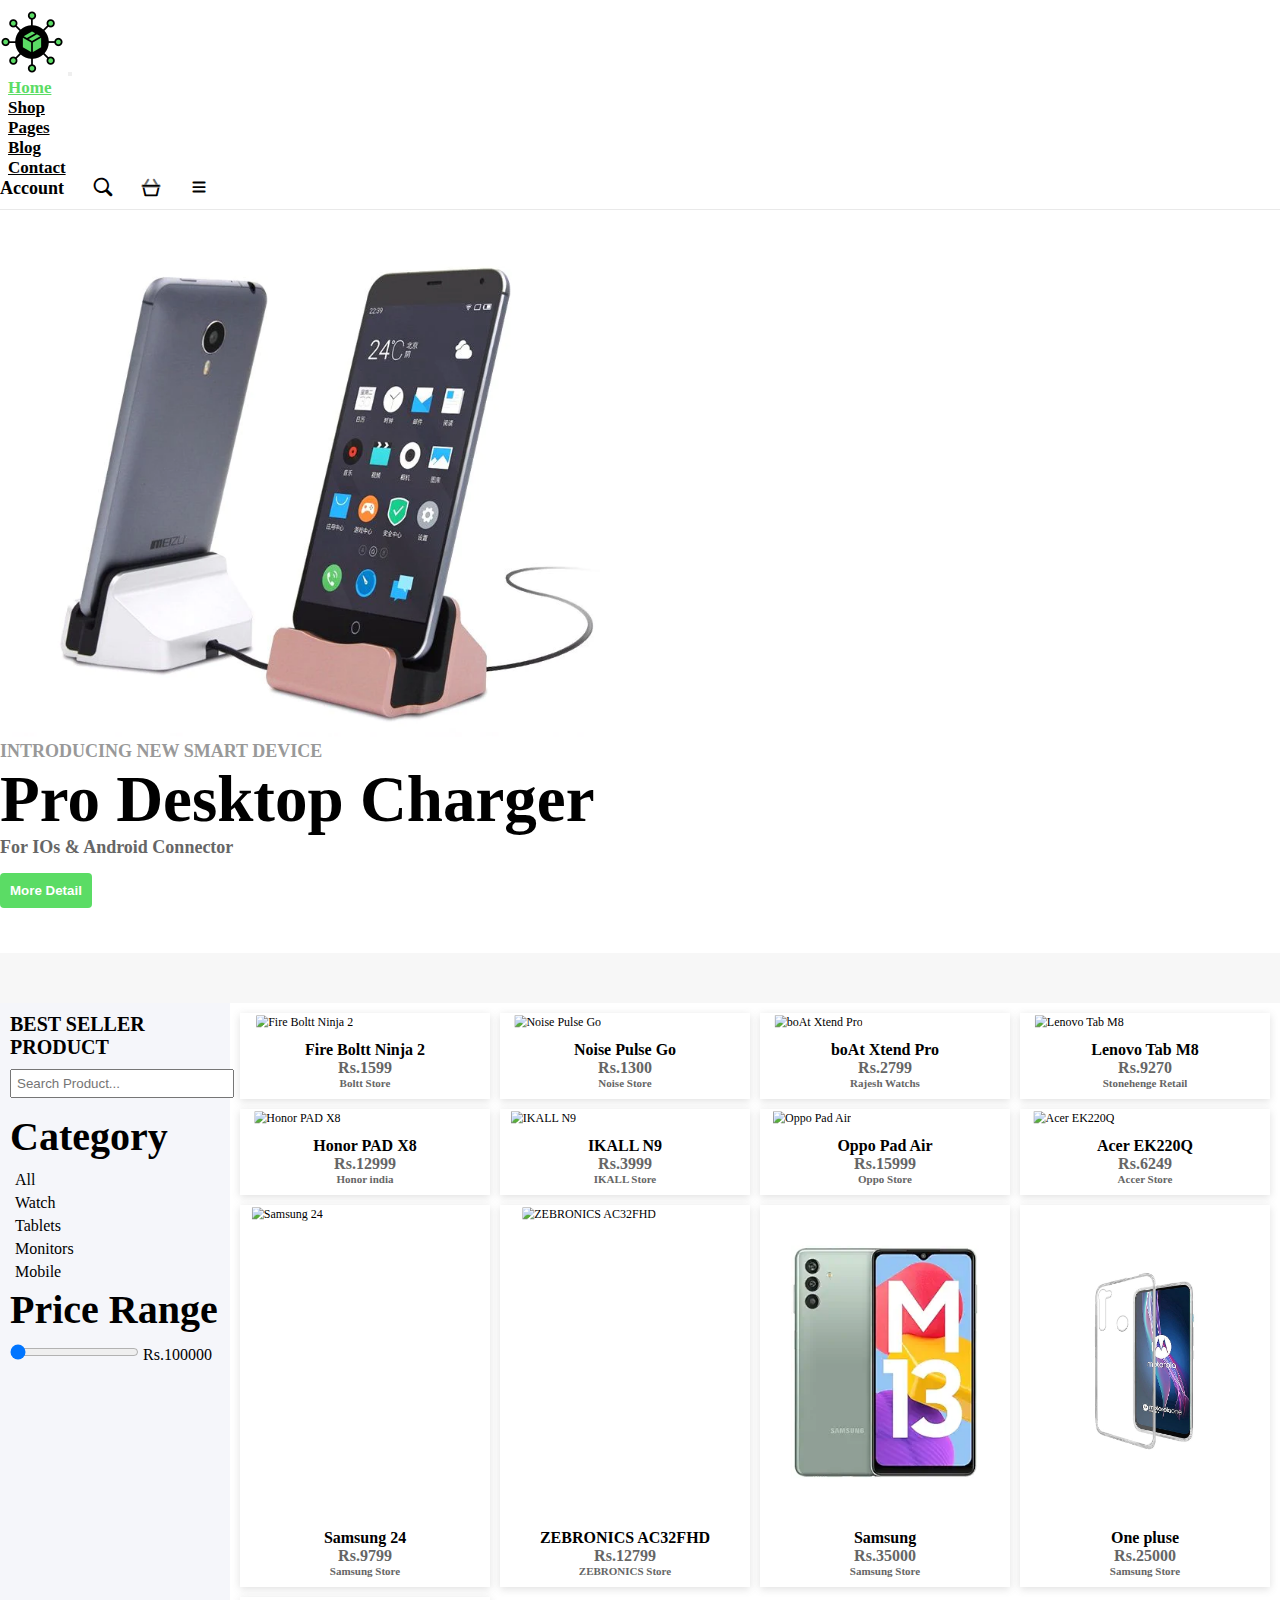
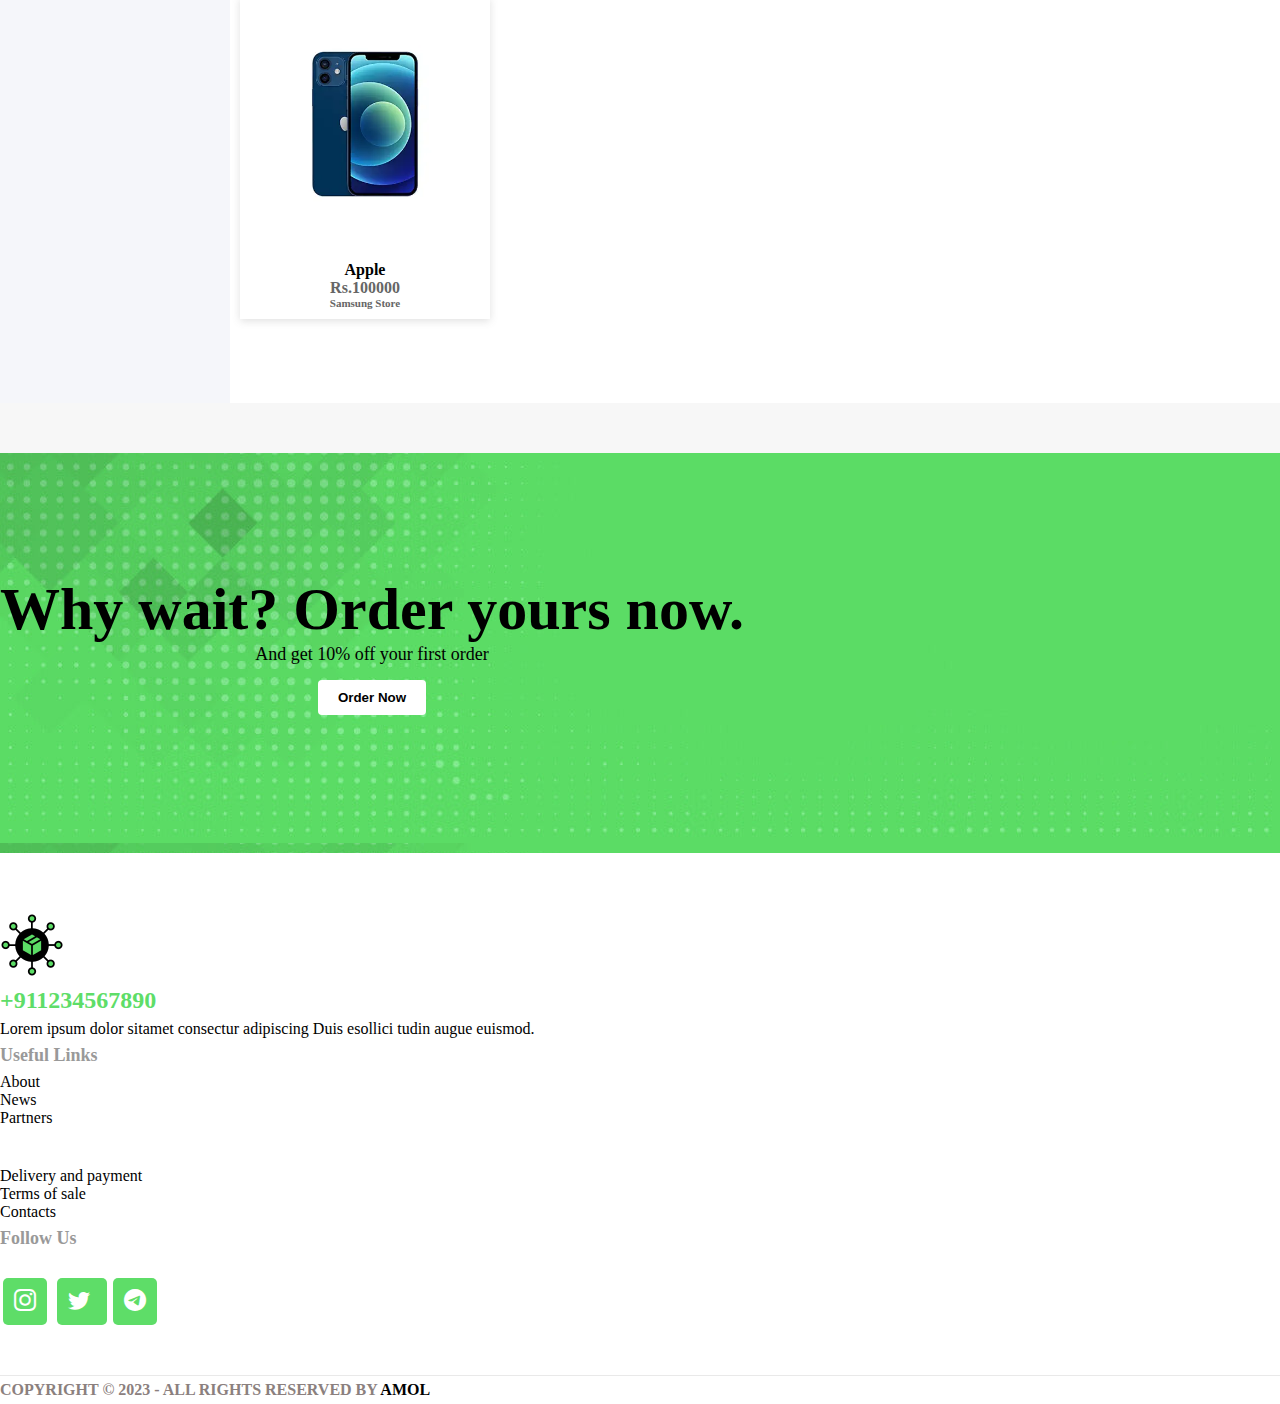
==== index.html @ 5d3cc875 "Add files via upload" ====
<!DOCTYPE html>
<html lang="en">

<head>
    <meta charset="UTF-8">
    <meta name="viewport" content="width=device-width, initial-scale=1.0">
    <title>Document</title>
    <link href="https://cdn.jsdelivr.net/npm/bootstrap@5.3.2/dist/css/bootstrap.min.css" rel="stylesheet"
        integrity="sha384-T3c6CoIi6uLrA9TneNEoa7RxnatzjcDSCmG1MXxSR1GAsXEV/Dwwykc2MPK8M2HN" crossorigin="anonymous">
    <!--ref https://preview.themeforest.net/item/leo-accessories-multipurpose-elementor-prestashop-theme/full_screen_preview/49870959?_ga=2.102021377.1632479185.1704089544-2103181480.1704089544 -->
    <link rel="stylesheet" href="https://cdn.jsdelivr.net/npm/bootstrap-icons@1.11.2/font/bootstrap-icons.min.css">
    <link rel="stylesheet" href="./style.css">

</head>

<body>
    <!-- Header -->
    <section class="Header">
        <nav class="navbar navbar-expand-lg ">
            <div class="container">
                <a class="navbar-brand" href="#"><img src="./img/logo-2.png" alt=""></a>
                <button class="navbar-toggler" type="button" data-bs-toggle="collapse"
                    data-bs-target="#navbarSupportedContent" aria-controls="navbarSupportedContent"
                    aria-expanded="false" aria-label="Toggle navigation">
                    <span class="navbar-toggler-icon"></span>
                </button>
                <div class="collapse navbar-collapse" id="navbarSupportedContent">
                    <ul class="navbar-nav me-auto mb-2 mb-lg-0">
                        <li class="nav-item">
                            <a class="nav-link active" aria-current="page" href="#">Home</a>
                        </li>
                        <li class="nav-item">
                            <a class="nav-link" href="#">Shop</a>
                        </li>
                        <li class="nav-item">
                            <a class="nav-link" href="#">Pages</a>
                        </li>
                        <li class="nav-item">
                            <a class="nav-link" href="#">Blog</a>
                        </li>
                        <li class="nav-item">
                            <a class="nav-link" href="#">Contact</a>
                        </li>
                    </ul>
                    <form class="d-flex cart-icons" role="search">
                        <section>Account</section>
                        <i class="bi bi-search"></i>
                        <i class="bi bi-basket3"></i>
                        <i class="bi bi-list"></i>

                    </form>
                </div>
            </div>
        </nav>
    </section>

    <!-- section banner -->
    <div class="banner-section">
        <div class="container">
            <div class="row align-items-center">
                <div class="col-lg-6">
                    <div> <img src="./img/leo_smartic_elements_home4_slide.webp" alt=""></div>

                </div>
                <div class="col-lg-6">
                    <div class="banner-content">
                        <h3>introducing new smart device</h3>
                        <h2>Pro Desktop Charger</h2>
                        <h4>For iOs & Android Connector</h4>
                        <button>More Detail</button>

                    </div>
                </div>
            </div>
        </div>
    </div>
    <!-- Best Seller Product -->
    <div class="product-section">
        <div class="container">
            <div class="sidebar">
                <div class="logo">Best Seller Product</div>
                <input type="text" id="txtSearch" placeholder="Search Product..." />
                <h3>Category</h3>
                <ul class="category-list">

                </ul>
                <h3>Price Range</h3>
                <div class="price">
                    <input type="range" id="priceRange" />
                    <span class="priceValue">500</span>
                </div>
            </div>
            <div class="content">
                <div class="products"></div>
            </div>
        </div>
    </div>


    <div class="last-section">
        <div class="container">
            <div class="row">
                <div class="col-lg-12">
                    <h3 class="main-heading">Why wait? Order yours now.</h3>
                    <h2 class="sub-heading">And get 10% off your first order</h2>
                    <button class="button-order">Order Now</button>
                </div>
            </div>
        </div>
    </div>

    <!-- footer section -->
    <div class="footer">
        <div class="container">
            <div class="row">
                <div class="col-lg-3">
                    <div class="f-logo">
                        <img src="./img/logo-2.png" alt="">
                        <p class="number">+911234567890</p>
                        <p>Lorem ipsum dolor sitamet consectur adipiscing Duis esollici tudin augue euismod.</p>

                    </div>
                </div>
                <div class="col-lg-3">
                    <h3 class="f-heading">Useful Links</h3>
                    <ul class="list-group list-group-flush">
                        <li class="list-group-item">
                            About</li>
                        <li class="list-group-item">
                            News</li>
                        <li class="list-group-item">

                            Partners</li>

                    </ul>

                </div>
                <div class="col-lg-3 footer-3">

                    <ul class="list-group list-group-flush ">
                        <li class="list-group-item">Delivery and payment</li>
                        <li class="list-group-item">Terms of sale</li>
                        <li class="list-group-item">Contacts</li>

                    </ul>
                </div>
                <div class="col-lg-3">
                    <h3 class="f-heading">Follow Us</h3>
                    <div class="icon-box-f">
                        <span><i class="bi bi-instagram ic-1"></i>


                            </i>
                            <i class="bi bi-twitter ic-3">

                            </i>
                            <i class="bi bi-telegram ic-4"></i>
                        </span>
                    </div>
                </div>
            </div>
        </div>
    </div>
    <div class="footer-last">
        <div class="container">
            <div class="row">
                <div class="col-lg-12">
                    <div>
                        <p class="copy text-center">COPYRIGHT © 2023 - ALL RIGHTS RESERVED BY <span
                                class="e-f">AMOL</span> </p>

                    </div>
                </div>

            </div>
        </div>
    </div>



    <script src="https://cdn.jsdelivr.net/npm/bootstrap@5.3.2/dist/js/bootstrap.bundle.min.js"
        integrity="sha384-C6RzsynM9kWDrMNeT87bh95OGNyZPhcTNXj1NW7RuBCsyN/o0jlpcV8Qyq46cDfL"
        crossorigin="anonymous"></script>
    <script src="./index.js"></script>
</body>

</html>
---- style.css ----
* {
    margin: 0;
    padding: 0;
}

/*--------------------- header css----------------------------- */
.cart-icons {
    display: flex !important;
    gap: 30px;
    font-size: 18px;
    color: #000 !important;
    font-weight: 600;
}

.Header {
    border-bottom: 1px solid #e9e9e9;
    padding: 10px 0px;
}

.Header .nav-link.active {
    color: #5bdc65 !important;
}

.Header a.nav-link {
    color: #000000 !important;
    font-size: 17px;
    font-weight: 600;
    margin: 0px 8px;
}

.Header .navbar-brand {
    width: 10%;
}

.Header i::before {
    font-weight: 800 !important;
}

/* banner css */
.banner-section img {
    max-width: 600px;
}

.banner-content h2 {
    font-size: 65px;
    font-weight: 600;
}

.banner-section h3 {
    font-size: 18px;
    color: #999999;
    font-weight: 600;
    text-transform: uppercase;
}

.banner-section h4 {
    color: #666666;
    font-weight: 600;
    font-size: 18px;
    text-transform: capitalize;
}

.banner-section {
    padding: 30px 0px;
}

.banner-section button {
    color: #fff;
    background: #5bdc65;
    border: none;
    padding: 10px;
    border-radius: 4px;
    font-weight: 600;
    margin: 15px 0px;
}

/* product css */
.product-section {
    background: #f7f7f7;
    padding: 50px 0px;
}

.product-section h3 {
    font-size: 40px;
    font-weight: 700;
    line-height: 48px;
    text-align: left;
}
ul.category-list {
    padding: 0;
}





/* <style>
@import url("https://fonts.googleapis.com/css2?family=Poppins:wght@100;300;400;500;600;700;800&display=swap");

* {
margin: 0;
padding: 0;
box-sizing: border-box;
font-family: "Poppins", sans-serif;
}

body {
background-color: #353b48;
} */
.product-section .container {
    background-color: #fff;
    margin: 0 auto;
    padding: 0;
    min-height: 1000px;
    display: flex;
}

.sidebar {
    flex: 1;
    background-color: #f5f6fa;
    padding: 10px;
}

.logo {
    font-weight: 800;
    font-size: 20px;
    text-transform: uppercase;
    color: #000;
    margin-bottom: 10px;
}

.sidebar input[type="text"] {
    padding: 5px 5px;
    outline: none;
    width: 100%;
    margin-bottom: 15px;
}

.sidebar h3 {
    font-weight: 600;
    margin-bottom: 10px;
}

.sidebar ul {
    list-style: none;
}

.sidebar ul li {
    margin: 5px 0;
    padding-left: 5px;
    cursor: pointer;
}

.sidebar ul li:hover {
    background-color: #dcdde1;
}

.content {
    flex: 4;
}

.products {
    display: grid;
    grid-template-columns: auto auto auto auto;
    padding: 10px;
    gap: 10px;
    cursor: pointer;
}

.product {
    width: 250px;
    display: flex;
    flex-direction: column;
    box-shadow: rgba(99, 99, 99, 0.2) 0px 2px 8px 0px;
    overflow: hidden;
}

.product .img {
    flex: 1;
}

.product .img img {
    width: 100%;
    height: 100%;
    object-fit: contain;
    transition: 0.5s;
    transform: scale(0.75);
}

.product:hover img {
    transform: scale(1);
}

.product .product-details {
    padding: 10px;
    display: flex;
    flex-direction: column;
    align-items: center;
}

.product-details span:nth-child(1) {
    color: #000;
    font-weight: 600;
}

.product-details span:nth-child(2) {
    color: #666666;
    font-weight: 600;
}

.product-details span:nth-child(3) {
    font-size: 11px;
    font-weight: 600;
    color: #666666;
}


/* last section css */
.last-section {
    background-image: url('./img/leo_smartic_elements_home4_bg-1.jpg');
    height: 400px;
    display: flex;
    align-items: center;
    text-align: center;
}

.main-heading {
    font-size: 60px;
    font-weight: 600;
}

.sub-heading {
    font-size: 18px;
    color: #000;
    font-weight: 500;
}

.button-order {
    color: #000;
    background: #fff;
    border: none;
    padding: 10px 20px;
    border-radius: 4px;
    font-weight: 600;
    margin: 15px 0px;
}



/* footer css */
.footer {
    padding: 60px 0px;
    border-bottom: 1px solid #e9e9e9;
}

.footer-last {
    padding: 5px 0px;
}

.footer li.list-group-item {
    border: none;
}

.footer-3 {
    padding-top: 40px;
}

h3.f-heading {
    color: #999999;
    font-size: 18px;
    line-height: 35px;
}

.number {
    font-size: 24px;
    font-weight: 700;
    line-height: 39px;
    color: #5edd68;
}

.footer i {
    color: #fff;
    background: #5edd68;
    padding: 11px;
    font-size: 22px;
    border-radius: 5px;
    margin: 3px;
}

.e-f {
    color: #000;
    font-weight: 700;
}

p.copy {
    color: #8b807e;
    font-weight: 700;
}

.icon-box-f {
    margin-top: 33px;
}


/*-------------------- Responsive css----------------------------- */
@media (max-width:425px) {
    .banner-section img {
        max-width: 200px;
    }
    .product-section .container {
        flex-direction: column;
    }
    .products {
     
        grid-template-columns: auto auto;
    
    }
    .product {
        width: 197px;
    }
    .product-section h3 {
        text-align: left;
    }
    ul.category-list {
    padding-left: 0px;
}
p.copy{
    font-size: 15px;
}
h3.f-heading {
    margin-left: 8px;
}
.main-heading {
    font-size: 50px;
    
}
.banner-content h2 {
    font-size: 50px;
}
.banner-content {
    text-align: center;
    margin-top: 40px;
}
.banner-section div {
    text-align: center;
}
.footer-3 {
    padding-top: 0;
}
}
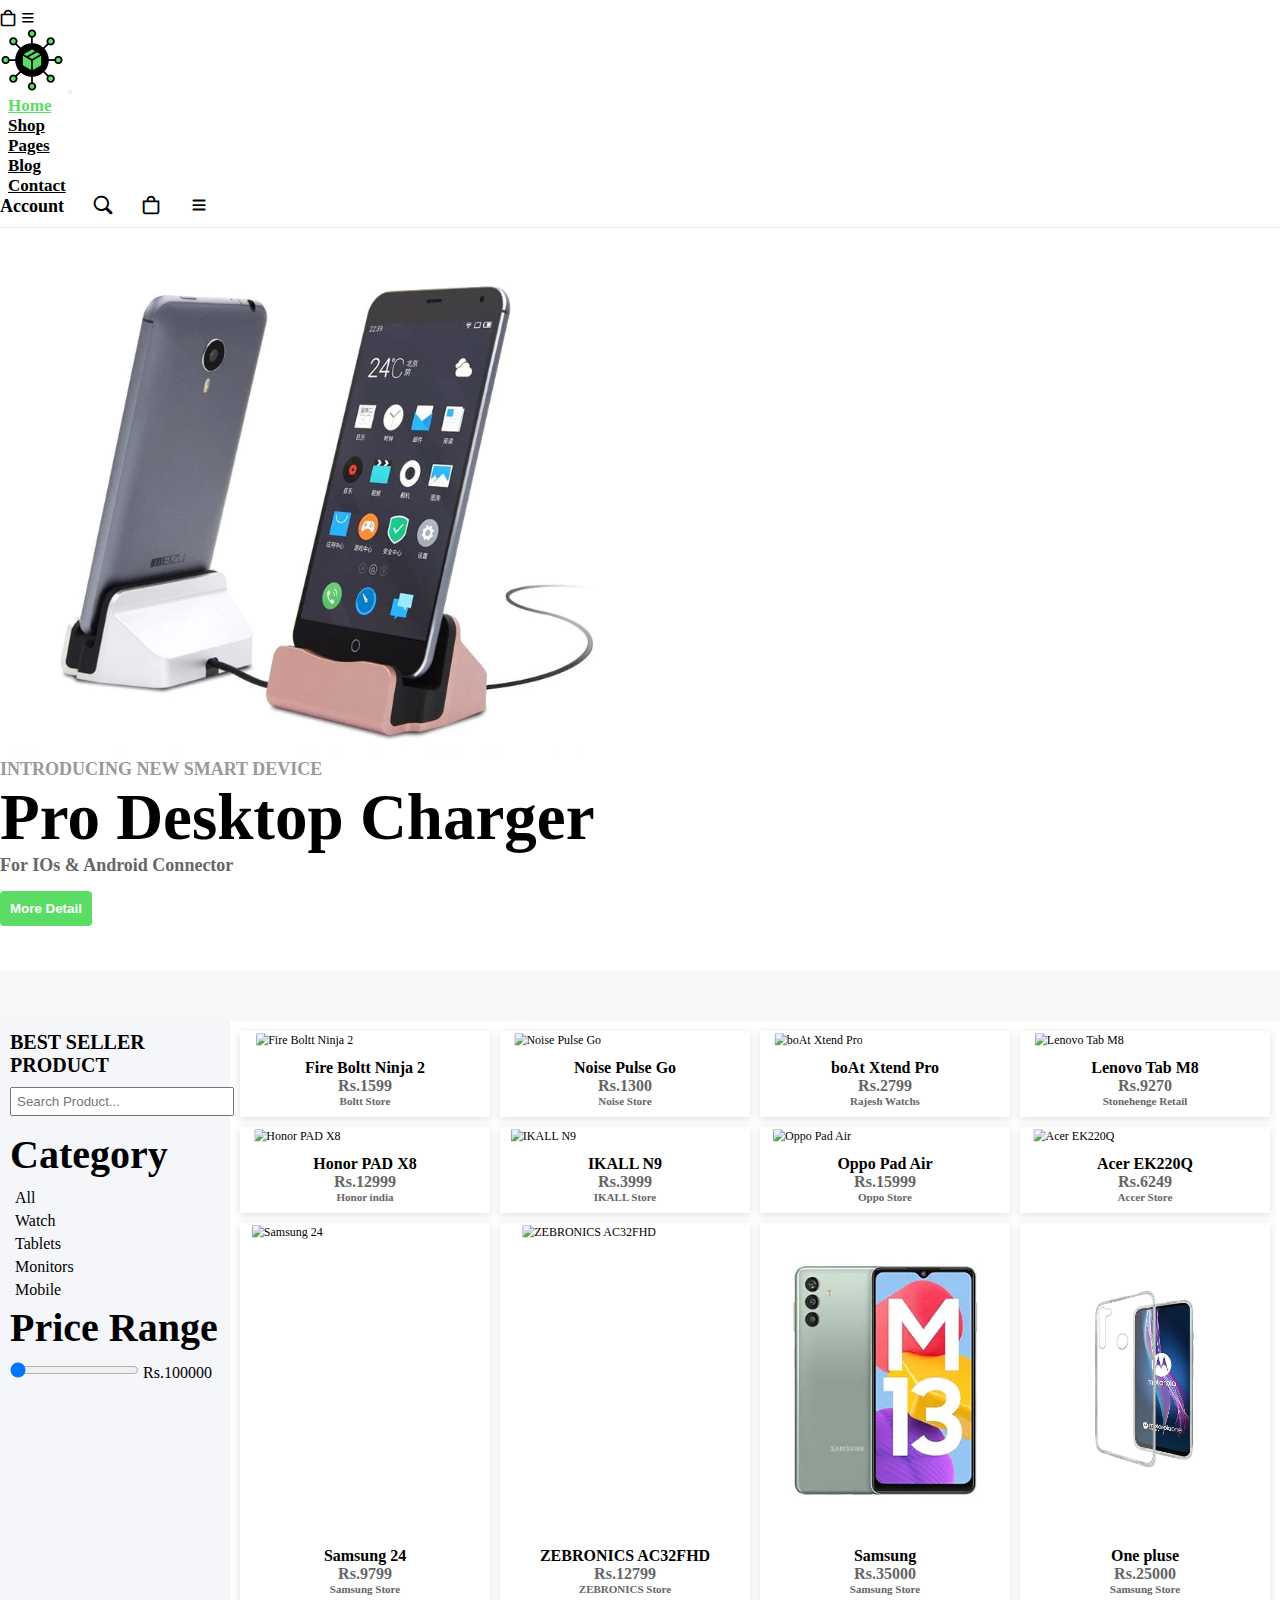
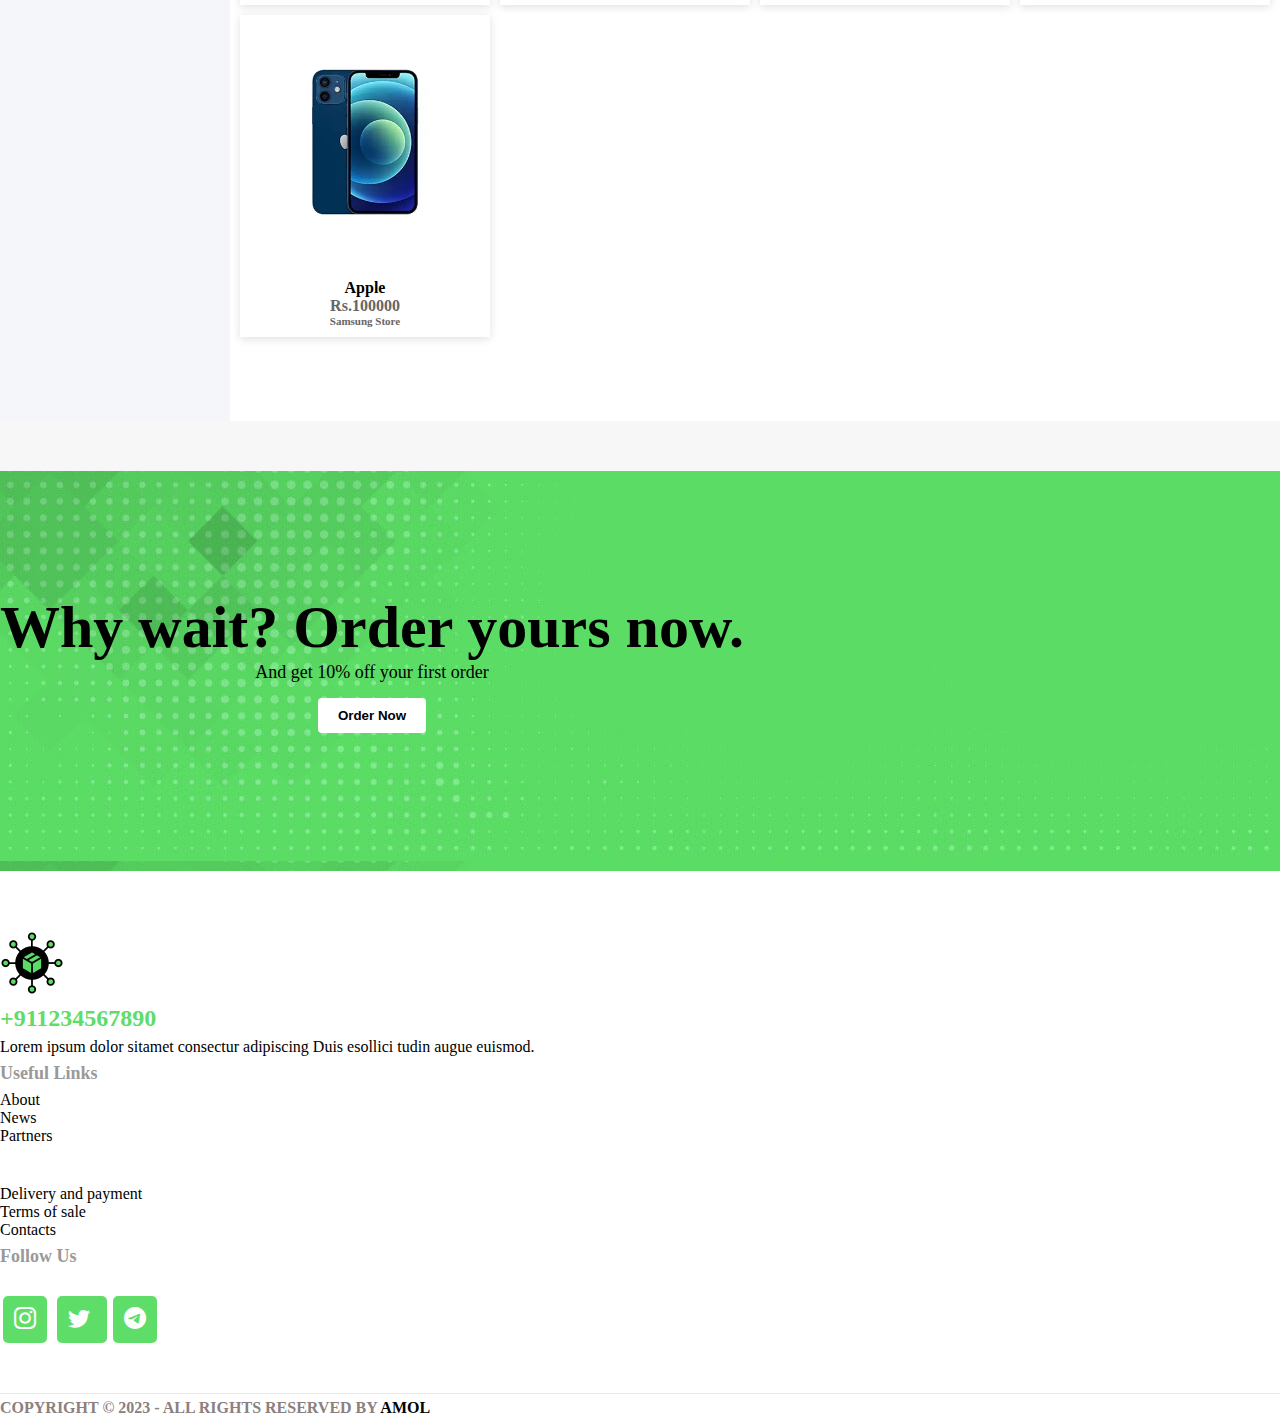
==== commit b889c7f3: "Update index.html" ====
--- a/index.html
+++ b/index.html
@@ -7,7 +7,6 @@
     <title>Document</title>
     <link href="https://cdn.jsdelivr.net/npm/bootstrap@5.3.2/dist/css/bootstrap.min.css" rel="stylesheet"
         integrity="sha384-T3c6CoIi6uLrA9TneNEoa7RxnatzjcDSCmG1MXxSR1GAsXEV/Dwwykc2MPK8M2HN" crossorigin="anonymous">
-    <!--ref https://preview.themeforest.net/item/leo-accessories-multipurpose-elementor-prestashop-theme/full_screen_preview/49870959?_ga=2.102021377.1632479185.1704089544-2103181480.1704089544 -->
     <link rel="stylesheet" href="https://cdn.jsdelivr.net/npm/bootstrap-icons@1.11.2/font/bootstrap-icons.min.css">
     <link rel="stylesheet" href="./style.css">
 
@@ -18,7 +17,14 @@
     <section class="Header">
         <nav class="navbar navbar-expand-lg ">
             <div class="container">
+
+                <form class="d-flex cart-icons-mobile" role="search">
+                    <i class="bi bi-bag"></i>
+                    <i class="bi bi-list"></i>
+
+                </form>
                 <a class="navbar-brand" href="#"><img src="./img/logo-2.png" alt=""></a>
+
                 <button class="navbar-toggler" type="button" data-bs-toggle="collapse"
                     data-bs-target="#navbarSupportedContent" aria-controls="navbarSupportedContent"
                     aria-expanded="false" aria-label="Toggle navigation">
@@ -27,10 +33,10 @@
                 <div class="collapse navbar-collapse" id="navbarSupportedContent">
                     <ul class="navbar-nav me-auto mb-2 mb-lg-0">
                         <li class="nav-item">
-                            <a class="nav-link active" aria-current="page" href="#">Home</a>
+                            <a class="nav-link active" aria-current="page" href="./index.html">Home</a>
                         </li>
                         <li class="nav-item">
-                            <a class="nav-link" href="#">Shop</a>
+                            <a class="nav-link" href="./Shop.html">Shop</a>
                         </li>
                         <li class="nav-item">
                             <a class="nav-link" href="#">Pages</a>
@@ -45,7 +51,7 @@
                     <form class="d-flex cart-icons" role="search">
                         <section>Account</section>
                         <i class="bi bi-search"></i>
-                        <i class="bi bi-basket3"></i>
+                        <i class="bi bi-bag"></i>
                         <i class="bi bi-list"></i>
 
                     </form>
@@ -184,4 +190,4 @@
     <script src="./index.js"></script>
 </body>
 
-</html>+</html>
--- a/style.css
+++ b/style.css
@@ -316,7 +316,7 @@
     
     }
     .product {
-        width: 197px;
+        width: 100%;
     }
     .product-section h3 {
         text-align: left;
@@ -347,4 +347,8 @@
 .footer-3 {
     padding-top: 0;
 }
-}+}
+/* shop page */
+#shop-page .sidebar{
+background-color: #fff;
+}
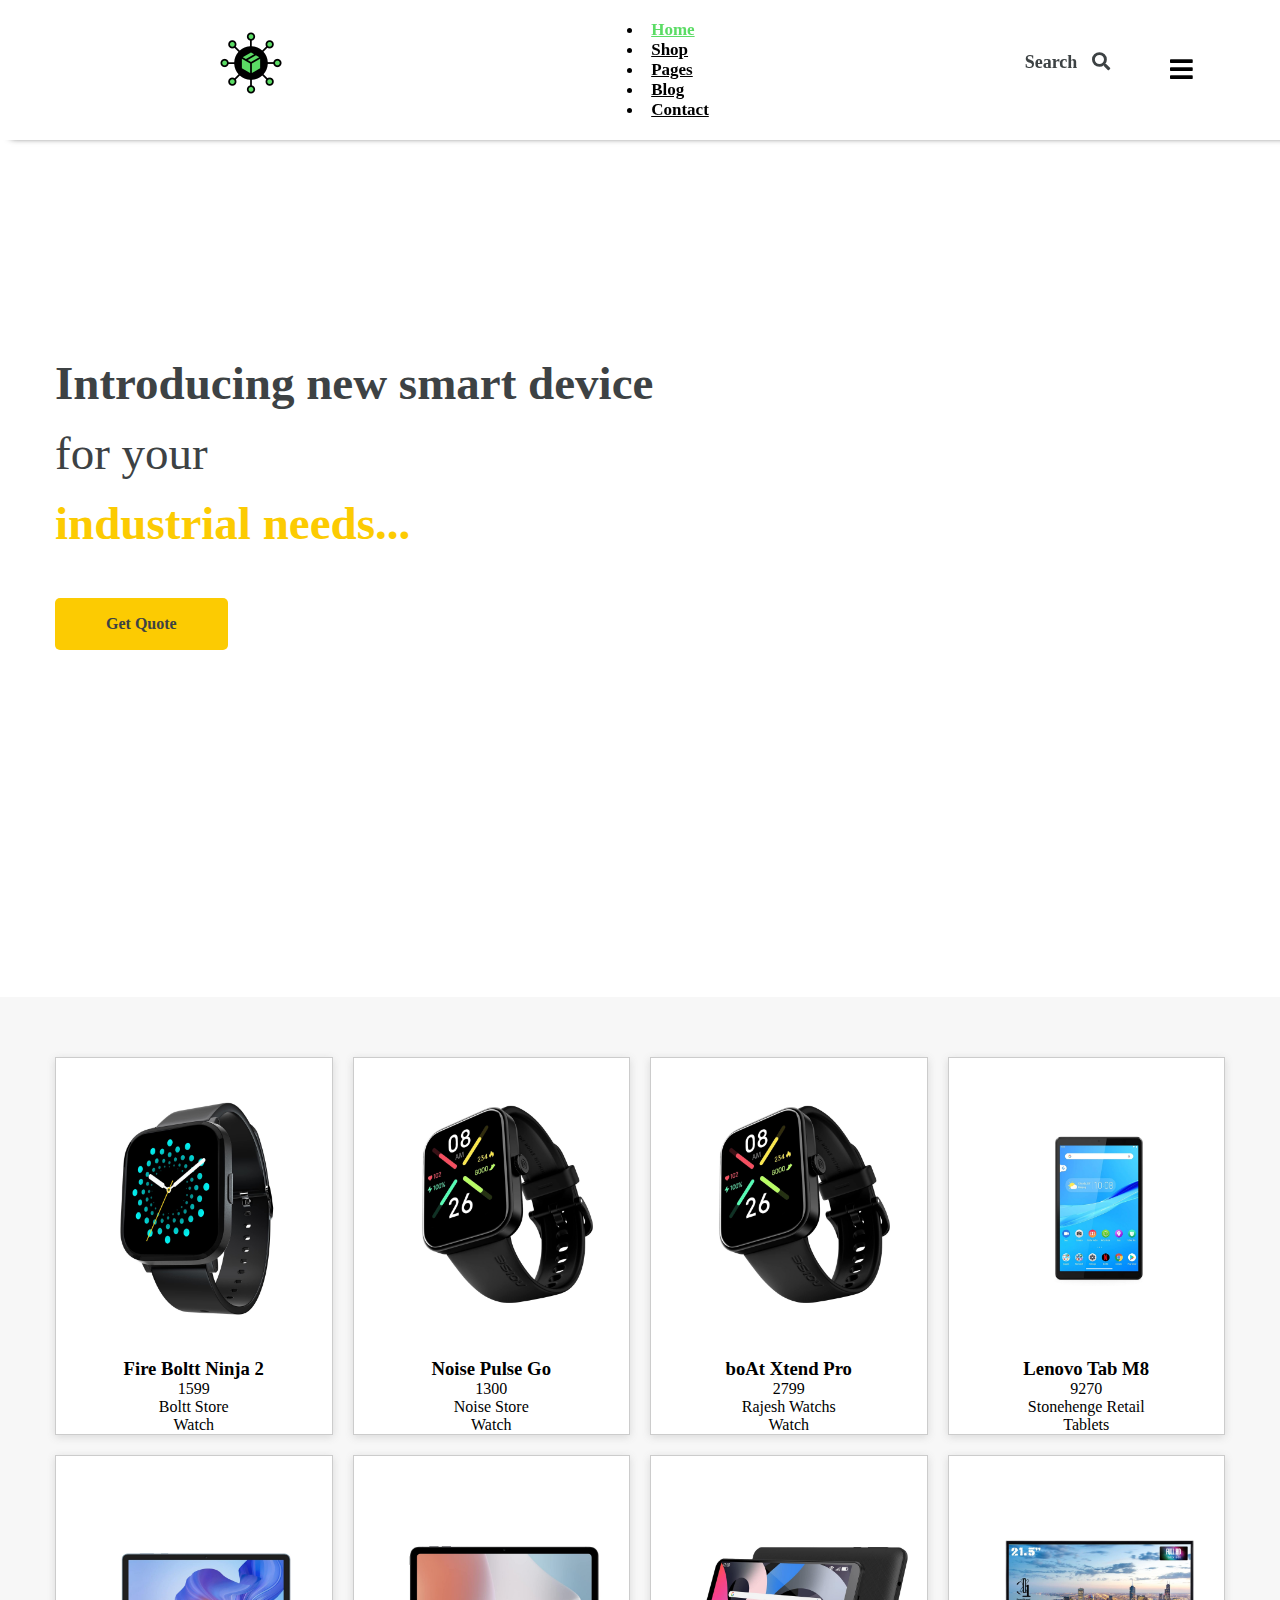
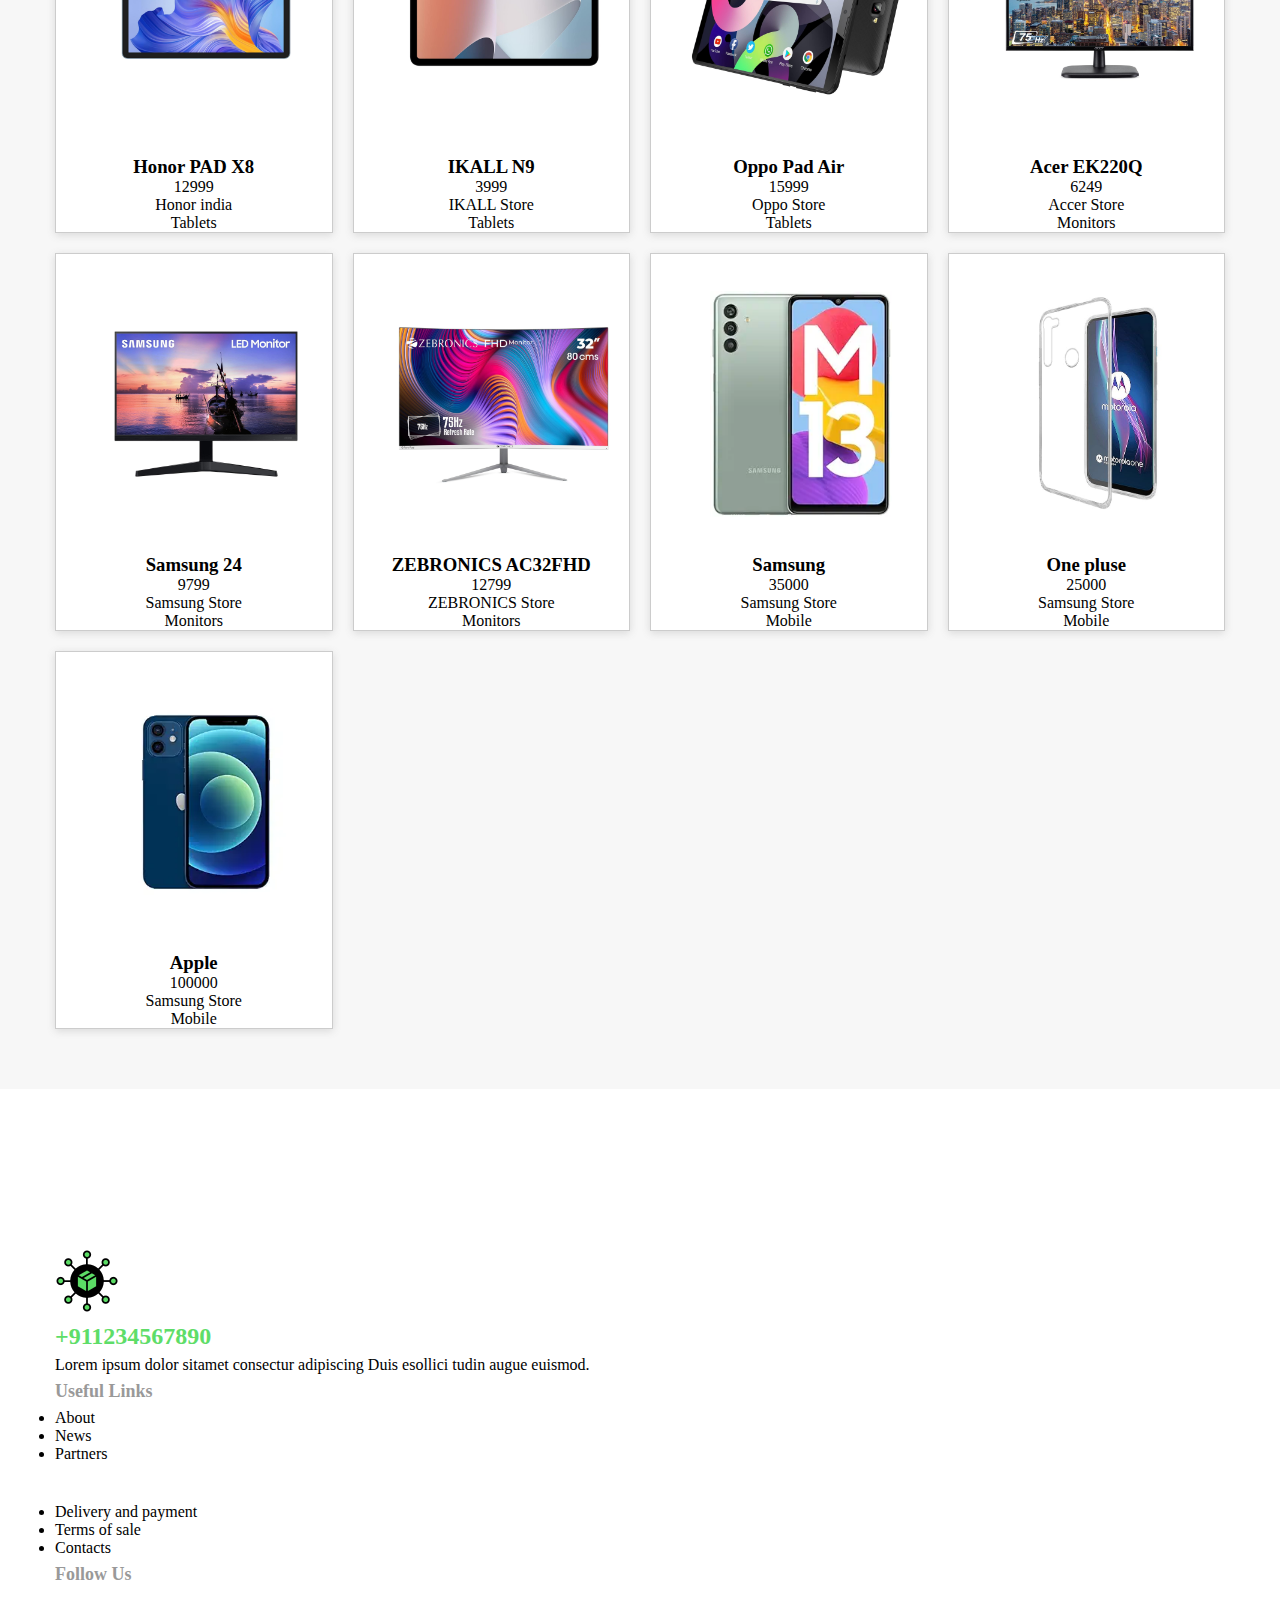
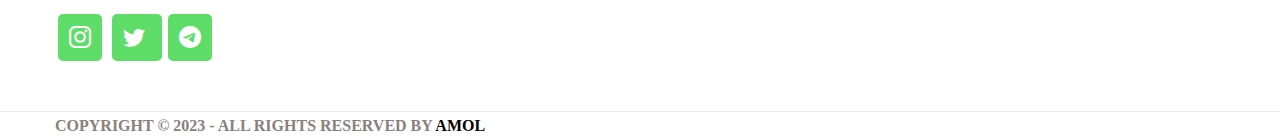
==== commit 41c02256: "Update index.html" ====
--- a/index.html
+++ b/index.html
@@ -1,193 +1,187 @@
 <!DOCTYPE html>
 <html lang="en">
-
-<head>
-    <meta charset="UTF-8">
-    <meta name="viewport" content="width=device-width, initial-scale=1.0">
-    <title>Document</title>
-    <link href="https://cdn.jsdelivr.net/npm/bootstrap@5.3.2/dist/css/bootstrap.min.css" rel="stylesheet"
-        integrity="sha384-T3c6CoIi6uLrA9TneNEoa7RxnatzjcDSCmG1MXxSR1GAsXEV/Dwwykc2MPK8M2HN" crossorigin="anonymous">
-    <link rel="stylesheet" href="https://cdn.jsdelivr.net/npm/bootstrap-icons@1.11.2/font/bootstrap-icons.min.css">
-    <link rel="stylesheet" href="./style.css">
-
-</head>
-
-<body>
-    <!-- Header -->
-    <section class="Header">
-        <nav class="navbar navbar-expand-lg ">
-            <div class="container">
-
-                <form class="d-flex cart-icons-mobile" role="search">
-                    <i class="bi bi-bag"></i>
-                    <i class="bi bi-list"></i>
-
-                </form>
-                <a class="navbar-brand" href="#"><img src="./img/logo-2.png" alt=""></a>
-
-                <button class="navbar-toggler" type="button" data-bs-toggle="collapse"
-                    data-bs-target="#navbarSupportedContent" aria-controls="navbarSupportedContent"
-                    aria-expanded="false" aria-label="Toggle navigation">
-                    <span class="navbar-toggler-icon"></span>
-                </button>
-                <div class="collapse navbar-collapse" id="navbarSupportedContent">
-                    <ul class="navbar-nav me-auto mb-2 mb-lg-0">
+   <head>
+      <meta charset="UTF-8">
+      <meta name="viewport" content="width=device-width, initial-scale=1.0">
+      <link rel="stylesheet" href="styles.css">
+      <link href="https://cdn.jsdelivr.net/npm/bootstrap@5.3.2/dist/css/bootstrap.min.css" rel="stylesheet"
+         integrity="sha384-T3c6CoIi6uLrA9TneNEoa7RxnatzjcDSCmG1MXxSR1GAsXEV/Dwwykc2MPK8M2HN" crossorigin="anonymous">
+      <link rel="stylesheet" href="https://cdn.jsdelivr.net/npm/bootstrap-icons@1.11.2/font/bootstrap-icons.min.css">
+      <script src="https://cdnjs.cloudflare.com/ajax/libs/jquery/3.6.0/jquery.js"></script>
+      <link rel="stylesheet" href="https://cdnjs.cloudflare.com/ajax/libs/font-awesome/5.15.3/css/all.min.css">
+      <title>Products</title>
+      <link rel="stylesheet" href="./style.css">
+   </head>
+   <body>
+      <section class="new-header">
+         <header>
+            <a href="index.html" class="logo"><img src="./img/logo-2.png" alt="logo-image"></a>
+            <div class="manu-on-desktop ">
+               <nav class="navbar navbar-expand-lg mobile-menu-none ">
+                  <div class="collapse navbar-collapse" id="navbarSupportedContent">
+                     <ul class="navbar-nav me-auto mb-2 mb-lg-0">
                         <li class="nav-item">
-                            <a class="nav-link active" aria-current="page" href="./index.html">Home</a>
+                           <a class="nav-link active" aria-current="page" href="./index.html">Home</a>
                         </li>
                         <li class="nav-item">
-                            <a class="nav-link" href="./Shop.html">Shop</a>
+                           <a class="nav-link" href="./Shop.html">Shop</a>
                         </li>
                         <li class="nav-item">
-                            <a class="nav-link" href="#">Pages</a>
+                           <a class="nav-link" href="#">Pages</a>
                         </li>
                         <li class="nav-item">
-                            <a class="nav-link" href="#">Blog</a>
+                           <a class="nav-link" href="#">Blog</a>
                         </li>
                         <li class="nav-item">
-                            <a class="nav-link" href="#">Contact</a>
+                           <a class="nav-link" href="#">Contact</a>
                         </li>
-                    </ul>
-                    <form class="d-flex cart-icons" role="search">
-                        <section>Account</section>
-                        <i class="bi bi-search"></i>
-                        <i class="bi bi-bag"></i>
-                        <i class="bi bi-list"></i>
-
-                    </form>
-                </div>
+                     </ul>
+                  </div>
+               </nav>
             </div>
-        </nav>
-    </section>
-
-    <!-- section banner -->
-    <div class="banner-section">
-        <div class="container">
-            <div class="row align-items-center">
-                <div class="col-lg-6">
-                    <div> <img src="./img/leo_smartic_elements_home4_slide.webp" alt=""></div>
-
-                </div>
-                <div class="col-lg-6">
-                    <div class="banner-content">
-                        <h3>introducing new smart device</h3>
-                        <h2>Pro Desktop Charger</h2>
-                        <h4>For iOs & Android Connector</h4>
-                        <button>More Detail</button>
-
-                    </div>
-                </div>
+            <div class="icons-menu">
+            <div class="d-flex cart-icons align-items-center">
+               <a href="#" class="search-icon"> <span>Search</span> <i class="fa fa-search" aria-hidden="true"></i></a>
+               <!-- Cart Button -->
+               <button onclick="openCart()" class="cart-button"><img src="./img/shopping-bag.png" alt=""></button>
+               <!-- Cart Popup -->
+               <div id="cart-popup" style="display: none;">
+                  <h2>Your cart items are here.</h2>
+                  <ul id="cart-items"></ul>
+                  <button onclick="closeCart()" class="cart-button"><img src="./img/close.png" alt=""></button>
+               </div>
+               <button class="hamburger-icon"><i class="fa fa-bars" aria-hidden="true"></i></button> 
             </div>
-        </div>
-    </div>
-    <!-- Best Seller Product -->
-    <div class="product-section">
-        <div class="container">
-            <div class="sidebar">
-                <div class="logo">Best Seller Product</div>
-                <input type="text" id="txtSearch" placeholder="Search Product..." />
-                <h3>Category</h3>
-                <ul class="category-list">
-
-                </ul>
-                <h3>Price Range</h3>
-                <div class="price">
-                    <input type="range" id="priceRange" />
-                    <span class="priceValue">500</span>
-                </div>
+         </header>
+         <div class="nav">
+            <div class="nav-content">
+               <button class="cross-btn"><i class="fa fa-times" aria-hidden="true"></i></button>
+               <ul>
+                  <li><a href="#"> Home </a></li>
+                  <li><a href="#"> about us </a></li>
+                  <li><a href="#"> products </a></li>
+                  <li><a href="#"> what we offers </a></li>
+                  <li><a href="#"> contact us </a></li>
+               </ul>
+               <ul class="terms-links">
+                  <li><a href="#">Terms & Conditions</a></li>
+                  <li><a href="#">Privacy Policy</a></li>
+               </ul>
             </div>
-            <div class="content">
-                <div class="products"></div>
+         </div>
+         <div class="banner">
+            <div class="container">
+               <div class="banner-inner">
+                  <div class="banner-image">
+                     <img src="./img/sidebar.jpg" alt="banner-image">
+                  </div>
+                  <div class="banner-content">
+                     <h1><b>
+                        Introducing new smart device</b><br>
+                        for your<br>
+                        <span>industrial needs...</span>
+                     </h1>
+                     <a href="#" class="theme-btn">Get Quote</a>
+                  </div>
+               </div>
             </div>
-        </div>
-    </div>
-
-
-    <div class="last-section">
-        <div class="container">
+         </div>
+      </section>
+      <section class="all-products">
+         <div class="container">
+            <!-- Product List Page -->
+            <div id="product-list">
+               <!-- Product items will be dynamically added here -->
+            </div>
+         </div>
+      </section>
+      <section class="single-products-page">
+         <div class="container">
+            <!-- Single Product Page -->
+            <!-- Product Page -->
+            <div id="product-page" style="display: none;">
+               <!-- Product details will be dynamically added here -->
+               <button onclick="goToProductList()">Back to Product List</button>
+               <label for="quantity">Quantity:</label>
+               <button onclick="decrementQuantity()">-</button>
+               <span id="quantity">1</span>
+               <button onclick="incrementQuantity()">+</button>
+               <button onclick="addToCart(currentProduct)">Add to Cart</button>
+            </div>
+         </div>
+      </section>
+      <!-- footer section -->
+      <div class="footer">
+         <div class="container">
             <div class="row">
-                <div class="col-lg-12">
-                    <h3 class="main-heading">Why wait? Order yours now.</h3>
-                    <h2 class="sub-heading">And get 10% off your first order</h2>
-                    <button class="button-order">Order Now</button>
-                </div>
+               <div class="col-lg-3">
+                  <div class="f-logo">
+                     <img src="./img/logo-2.png" alt="">
+                     <p class="number">+911234567890</p>
+                     <p>Lorem ipsum dolor sitamet consectur adipiscing Duis esollici tudin augue euismod.</p>
+                  </div>
+               </div>
+               <div class="col-lg-3">
+                  <h3 class="f-heading">Useful Links</h3>
+                  <ul class="list-group list-group-flush">
+                     <li class="list-group-item">
+                        About
+                     </li>
+                     <li class="list-group-item">
+                        News
+                     </li>
+                     <li class="list-group-item">
+                        Partners
+                     </li>
+                  </ul>
+               </div>
+               <div class="col-lg-3 footer-3">
+                  <ul class="list-group list-group-flush ">
+                     <li class="list-group-item">Delivery and payment</li>
+                     <li class="list-group-item">Terms of sale</li>
+                     <li class="list-group-item">Contacts</li>
+                  </ul>
+               </div>
+               <div class="col-lg-3">
+                  <h3 class="f-heading">Follow Us</h3>
+                  <div class="icon-box-f">
+                     <span><i class="bi bi-instagram ic-1"></i>
+                     </i>
+                     <i class="bi bi-twitter ic-3">
+                     </i>
+                     <i class="bi bi-telegram ic-4"></i>
+                     </span>
+                  </div>
+               </div>
             </div>
-        </div>
-    </div>
-
-    <!-- footer section -->
-    <div class="footer">
-        <div class="container">
+         </div>
+      </div>
+      <div class="footer-last">
+         <div class="container">
             <div class="row">
-                <div class="col-lg-3">
-                    <div class="f-logo">
-                        <img src="./img/logo-2.png" alt="">
-                        <p class="number">+911234567890</p>
-                        <p>Lorem ipsum dolor sitamet consectur adipiscing Duis esollici tudin augue euismod.</p>
-
-                    </div>
-                </div>
-                <div class="col-lg-3">
-                    <h3 class="f-heading">Useful Links</h3>
-                    <ul class="list-group list-group-flush">
-                        <li class="list-group-item">
-                            About</li>
-                        <li class="list-group-item">
-                            News</li>
-                        <li class="list-group-item">
-
-                            Partners</li>
-
-                    </ul>
-
-                </div>
-                <div class="col-lg-3 footer-3">
-
-                    <ul class="list-group list-group-flush ">
-                        <li class="list-group-item">Delivery and payment</li>
-                        <li class="list-group-item">Terms of sale</li>
-                        <li class="list-group-item">Contacts</li>
-
-                    </ul>
-                </div>
-                <div class="col-lg-3">
-                    <h3 class="f-heading">Follow Us</h3>
-                    <div class="icon-box-f">
-                        <span><i class="bi bi-instagram ic-1"></i>
-
-
-                            </i>
-                            <i class="bi bi-twitter ic-3">
-
-                            </i>
-                            <i class="bi bi-telegram ic-4"></i>
-                        </span>
-                    </div>
-                </div>
+               <div class="col-lg-12">
+                  <div>
+                     <p class="copy text-center">COPYRIGHT © 2023 - ALL RIGHTS RESERVED BY <span
+                        class="e-f">AMOL</span> </p>
+                  </div>
+               </div>
             </div>
-        </div>
-    </div>
-    <div class="footer-last">
-        <div class="container">
-            <div class="row">
-                <div class="col-lg-12">
-                    <div>
-                        <p class="copy text-center">COPYRIGHT © 2023 - ALL RIGHTS RESERVED BY <span
-                                class="e-f">AMOL</span> </p>
-
-                    </div>
-                </div>
-
-            </div>
-        </div>
-    </div>
-
-
-
-    <script src="https://cdn.jsdelivr.net/npm/bootstrap@5.3.2/dist/js/bootstrap.bundle.min.js"
-        integrity="sha384-C6RzsynM9kWDrMNeT87bh95OGNyZPhcTNXj1NW7RuBCsyN/o0jlpcV8Qyq46cDfL"
-        crossorigin="anonymous"></script>
-    <script src="./index.js"></script>
-</body>
-
+         </div>
+      </div>
+      <script src="./Shop.js"></script>
+      <script src="https://cdn.jsdelivr.net/npm/bootstrap@5.3.2/dist/js/bootstrap.bundle.min.js"
+         integrity="sha384-C6RzsynM9kWDrMNeT87bh95OGNyZPhcTNXj1NW7RuBCsyN/o0jlpcV8Qyq46cDfL"
+         crossorigin="anonymous"></script>
+      <script>
+         $(document).ready(function () {
+             $(document).on("click", ".hamburger-icon", function () {
+                 $(".nav").addClass("nav-left");
+             });
+             $(document).on("click", ".cross-btn", function () {
+                 $(".nav").removeClass("nav-left");
+             });
+         });
+         
+      </script>
+   </body>
 </html>
--- a/style.css
+++ b/style.css
@@ -1,354 +1,799 @@
-* {
-    margin: 0;
-    padding: 0;
-}
-
-/*--------------------- header css----------------------------- */
-.cart-icons {
-    display: flex !important;
-    gap: 30px;
-    font-size: 18px;
-    color: #000 !important;
-    font-weight: 600;
-}
-
-.Header {
-    border-bottom: 1px solid #e9e9e9;
-    padding: 10px 0px;
-}
-
-.Header .nav-link.active {
-    color: #5bdc65 !important;
-}
-
-.Header a.nav-link {
-    color: #000000 !important;
-    font-size: 17px;
-    font-weight: 600;
-    margin: 0px 8px;
-}
-
-.Header .navbar-brand {
-    width: 10%;
-}
-
-.Header i::before {
-    font-weight: 800 !important;
-}
-
-/* banner css */
-.banner-section img {
-    max-width: 600px;
-}
-
-.banner-content h2 {
-    font-size: 65px;
-    font-weight: 600;
-}
-
-.banner-section h3 {
-    font-size: 18px;
-    color: #999999;
-    font-weight: 600;
-    text-transform: uppercase;
-}
-
-.banner-section h4 {
-    color: #666666;
-    font-weight: 600;
-    font-size: 18px;
-    text-transform: capitalize;
-}
-
-.banner-section {
-    padding: 30px 0px;
-}
-
-.banner-section button {
-    color: #fff;
-    background: #5bdc65;
-    border: none;
-    padding: 10px;
-    border-radius: 4px;
-    font-weight: 600;
-    margin: 15px 0px;
-}
-
-/* product css */
-.product-section {
-    background: #f7f7f7;
-    padding: 50px 0px;
-}
-
-.product-section h3 {
-    font-size: 40px;
-    font-weight: 700;
-    line-height: 48px;
-    text-align: left;
-}
-ul.category-list {
-    padding: 0;
-}
-
-
-
-
-
-/* <style>
-@import url("https://fonts.googleapis.com/css2?family=Poppins:wght@100;300;400;500;600;700;800&display=swap");
-
 * {
 margin: 0;
 padding: 0;
-box-sizing: border-box;
-font-family: "Poppins", sans-serif;
-}
-
-body {
-background-color: #353b48;
+}
+@import url("https://fonts.googleapis.com/css2?family=Open+Sans:wght@300;400;600;700;800&display=swap");
+/*--------------------- header css----------------------------- */
+.cart-icons,
+.cart-icons-mobile {
+display: flex !important;
+gap: 30px;
+font-size: 18px;
+color: #000 !important;
+font-weight: 600;
+}
+/*header styling starts*/
+.manu-on-desktop nav {
+gap: 70px;
+}
+.manu-on-desktop .nav-link.active {
+color: #5bdc65 !important;
+}
+.manu-on-desktop a.nav-link {
+color: #000000 !important;
+font-size: 17px;
+font-weight: 600;
+margin: 0px 8px;
+}
+/*header styling starts*/
+header {
+position: fixed;
+top: 0;
+width: 100%;
+display: grid;
+grid-template-columns: 33% 33% 33%;
+z-index: 1;
+justify-items: center;
+align-items: center;
+justify-content: space-between;
+align-items: center;
+padding: 20px 40px;
+background-color: #fff;
+box-shadow: 0px 8px 7px -11px #000;
+-webkit-box-shadow: 0px 8px 7px -11px #000;
+}
+.hamburger-icon {
+background: transparent;
+border: transparent;
+font-size: 26px;
+line-height: 36px;
+}
+.hamburger-icon:hover {
+cursor: pointer;
+}
+.search-icon {
+text-decoration: none;
+color: #3d4244;
+}
+.search-icon i {
+margin-left: 10px;
+}
+/*navbar styling starts*/
+.nav {
+border: 20px solid #d8d8d8;
+border-left: 0px;
+transition: all 0.5s;
+-webkit-transition: all 0.5s;
+position: fixed;
+border-radius: 0px 50% 50% 0px;
+top: -35px;
+overflow: hidden;
+left: -100%;
+width: 400px;
+background: url("./img/sidebar.jpg") no-repeat center center / cover;
+height: calc(100vh + 97px);
+min-height: 700px;
+display: flex;
+display: -webkit-flex;
+align-items: center;
+-webkit-align-items: center;
+}
+.nav:after {
+content: "";
+position: absolute;
+top: 0;
+left: 0;
+background: rgba(0, 0, 0, 0.8);
+width: 200%;
+height: 100%;
+border-radius: 0px 50% 50% 0px;
+}
+.nav-content {
+margin-left: 40px;
+position: relative;
+z-index: 1;
+}
+.nav-content .cross-btn {
+margin-bottom: 50px;
+background: transparent;
+color: #fff;
+border: transparent;
+font-size: 24px;
+line-height: 34px;
+padding: 5px 15px;
+}
+.nav-content .cross-btn:hover {
+cursor: pointer;
+transition: all 0.5s;
+-webkit-transition: all 0.5s;
+}
+.nav-content li {
+display: block;
+margin-bottom: 25px;
+}
+.nav-content li a {
+text-decoration: none;
+color: #fff;
+text-transform: capitalize;
+font-size: 16px;
+line-height: 26px;
+font-weight: 600;
+position: relative;
+padding: 5px 15px;
+}
+.nav-content li a:hover::after {
+opacity: 1;
+width: 100%;
+}
+.nav-content li a::after {
+opacity: 0;
+content: "";
+transition: all 0.5s ease;
+-webkit-transition: all 0.5s ease;
+position: absolute;
+top: 0;
+left: 0;
+width: 0%;
+height: 100%;
+background: #fccb02;
+z-index: -1;
+transform: skewX(15deg);
+-webkit-transform: skewX(15deg);
+margin-left: 2px;
+}
+.terms-links {
+margin-top: 120px;
+}
+.terms-links li a {
+font-size: 12px;
+line-height: 22px;
+}
+/*header styling ends*/
+/*banner styling starts*/
+.container {
+width: 1170px;
+margin: 0px auto;
+padding: 0px 15px;
+}
+.banner-image {
+display: none;
+}
+.banner {
+background: url("https://www.yudiz.com/codepen/hero-banner/banner.png") no-repeat center center / 100%;
+width: 100%;
+height: 100%;
+}
+.banner-inner {
+height: calc(100vh + 97px);
+display: flex;
+align-items: center;
+-webkit-align-items: center;
+}
+.banner-content h1 {
+color: #3d4244;
+font-weight: 300;
+font-size: 47px;
+line-height: 70px;
+margin-bottom: 40px;
+}
+.banner-content h1 b {
+font-weight: 700;
+}
+.banner-content span {
+color: #fccb02;
+font-weight: 700;
+}
+.theme-btn {
+background-color: #fccb02;
+padding: 16px 50px;
+text-decoration: none;
+color: #3d4244;
+display: inline-block;
+font-weight: 600;
+border: 1px solid transparent;
+transition: all 0.5s;
+-webkit-transition: all 0.5s;
+border-radius: 5px;
+}
+.theme-btn:hover {
+background-color: transparent;
+border: 1px solid #fccb02;
+}
+/*jquery styling */
+.nav-left {
+left: 0;
+transition: all 0.5s;
+-webkit-transition: all 0.5s;
+}
+/*banner styling ends*/
+@media (min-width: 1450px) and (max-width: 1599px) {
+.container {
+width: 1310px;
+}
+.nav {
+width: 500px;
+top: -43px;
+}
+}
+@media (min-width: 1600px) and (max-width: 1920px) {
+.container {
+width: 1510px;
+}
+.nav {
+width: 500px;
+top: -48px;
+}
+}
+@media (min-width: 992px) and (max-width: 1199px) {
+.nav {
+width: 400px;
+top: -45px;
+}
+.nav-content .cross-btn {
+margin-bottom: 30px;
+}
+.nav-content li {
+margin-bottom: 20px;
+}
+.terms-links {
+margin-top: 60px;
+}
+/*banner styling starts*/
+.container {
+width: 960px;
+padding: 0px 15px;
+}
+.banner-content h1 {
+font-size: 37px;
+line-height: 60px;
+margin-bottom: 20px;
+}
+.theme-btn {
+padding: 14px 50px;
+}
+}
+@media (min-width: 768px) and (max-width: 991px) {
+.nav {
+width: 370px;
+top: -44px;
+}
+.nav-content .cross-btn {
+margin-bottom: 30px;
+}
+.nav-content li {
+margin-bottom: 20px;
+}
+.terms-links {
+margin-top: 100px;
+}
+/*banner styling starts*/
+.container {
+width: 720px;
+padding: 0px 15px;
+}
+.banner-content h1 {
+font-size: 27px;
+line-height: 50px;
+margin-bottom: 10px;
+}
+.theme-btn {
+padding: 14px 40px;
+}
+}
+@media (max-width: 767px) {
+.nav {
+width: 295px;
+top: -44px;
+}
+.nav-content {
+margin-left: 20px;
+}
+.nav-content .cross-btn {
+margin-bottom: 20px;
+}
+.nav-content li {
+margin-bottom: 10px;
+}
+.nav-content li a {
+font-size: 14px;
+line-height: 24px;
+}
+.terms-links {
+margin-top: 50px;
+}
+header {
+padding: 20px;
+}
+header .search-icon span {
+display: none;
+}
+header .search-icon i {
+margin: 0px;
+}
+/* header .logo img {
+width: 150px;
 } */
+.hamburger-icon {
+font-size: 22px;
+line-height: 32px;
+}
+/*banner styling starts*/
+.banner {
+background: transparent;
+}
+.banner-image {
+display: block;
+}
+.banner-image img {
+display: block;
+max-width: 100%;
+}
+.banner-inner {
+flex-direction: column;
+margin-top: 100px;
+height: auto;
+}
+.banner-content {
+margin-top: 15px;
+text-align: center;
+}
+.container {
+width: 100%;
+padding: 0px 15px;
+}
+.banner-content h1 {
+font-size: 22px;
+line-height: 40px;
+margin-bottom: 20px;
+}
+.theme-btn {
+padding: 10px 25px;
+font-size: 14px;
+line-height: 24px;
+}
+}
+/* banner css */
+.banner-section img {
+max-width: 600px;
+}
+.banner-content h2 {
+font-size: 65px;
+font-weight: 600;
+}
+.banner-section h3 {
+font-size: 18px;
+color: #999999;
+font-weight: 600;
+text-transform: uppercase;
+}
+.banner-section h4 {
+color: #666666;
+font-weight: 600;
+font-size: 18px;
+text-transform: capitalize;
+}
+.banner-section {
+padding: 30px 0px;
+}
+.banner-section button {
+color: #fff;
+background: #5bdc65;
+border: none;
+padding: 10px;
+border-radius: 4px;
+font-weight: 600;
+margin: 15px 0px;
+}
+/* product css */
+.product-section {
+background: #f7f7f7;
+padding: 50px 0px;
+}
+.product-section h3 {
+font-size: 40px;
+font-weight: 700;
+line-height: 48px;
+text-align: left;
+}
+ul.category-list {
+padding: 0;
+}
 .product-section .container {
-    background-color: #fff;
-    margin: 0 auto;
-    padding: 0;
-    min-height: 1000px;
-    display: flex;
-}
-
+background-color: #fff;
+margin: 0 auto;
+padding: 0;
+min-height: 1000px;
+display: flex;
+}
 .sidebar {
-    flex: 1;
-    background-color: #f5f6fa;
-    padding: 10px;
-}
-
+flex: 1;
+background-color: #f5f6fa;
+padding: 10px;
+}
 .logo {
-    font-weight: 800;
-    font-size: 20px;
-    text-transform: uppercase;
-    color: #000;
-    margin-bottom: 10px;
-}
-
+font-weight: 800;
+font-size: 20px;
+text-transform: uppercase;
+color: #000;
+margin-bottom: 10px;
+}
 .sidebar input[type="text"] {
-    padding: 5px 5px;
-    outline: none;
-    width: 100%;
-    margin-bottom: 15px;
-}
-
+padding: 5px 5px;
+outline: none;
+width: 100%;
+margin-bottom: 15px;
+}
 .sidebar h3 {
-    font-weight: 600;
-    margin-bottom: 10px;
-}
-
+font-weight: 600;
+margin-bottom: 10px;
+}
 .sidebar ul {
-    list-style: none;
-}
-
+list-style: none;
+}
 .sidebar ul li {
-    margin: 5px 0;
-    padding-left: 5px;
-    cursor: pointer;
-}
-
+margin: 5px 0;
+padding-left: 5px;
+cursor: pointer;
+}
 .sidebar ul li:hover {
-    background-color: #dcdde1;
-}
-
+background-color: #dcdde1;
+}
 .content {
-    flex: 4;
-}
-
+flex: 4;
+}
 .products {
-    display: grid;
-    grid-template-columns: auto auto auto auto;
-    padding: 10px;
-    gap: 10px;
-    cursor: pointer;
-}
-
+display: grid;
+grid-template-columns: auto auto auto auto;
+padding: 10px;
+gap: 10px;
+cursor: pointer;
+}
 .product {
-    width: 250px;
-    display: flex;
-    flex-direction: column;
-    box-shadow: rgba(99, 99, 99, 0.2) 0px 2px 8px 0px;
-    overflow: hidden;
-}
-
+width: 250px;
+display: flex;
+flex-direction: column;
+box-shadow: rgba(99, 99, 99, 0.2) 0px 2px 8px 0px;
+overflow: hidden;
+}
 .product .img {
-    flex: 1;
-}
-
+flex: 1;
+}
 .product .img img {
-    width: 100%;
-    height: 100%;
-    object-fit: contain;
-    transition: 0.5s;
-    transform: scale(0.75);
-}
-
+width: 100%;
+height: 100%;
+object-fit: contain;
+transition: 0.5s;
+transform: scale(0.75);
+}
 .product:hover img {
-    transform: scale(1);
-}
-
+transform: scale(1);
+}
 .product .product-details {
-    padding: 10px;
-    display: flex;
-    flex-direction: column;
-    align-items: center;
-}
-
+padding: 10px;
+display: flex;
+flex-direction: column;
+align-items: center;
+}
 .product-details span:nth-child(1) {
-    color: #000;
-    font-weight: 600;
-}
-
+color: #000;
+font-weight: 600;
+}
 .product-details span:nth-child(2) {
-    color: #666666;
-    font-weight: 600;
-}
-
+color: #666666;
+font-weight: 600;
+}
 .product-details span:nth-child(3) {
-    font-size: 11px;
-    font-weight: 600;
-    color: #666666;
-}
-
-
+font-size: 11px;
+font-weight: 600;
+color: #666666;
+}
 /* last section css */
 .last-section {
-    background-image: url('./img/leo_smartic_elements_home4_bg-1.jpg');
-    height: 400px;
-    display: flex;
-    align-items: center;
-    text-align: center;
-}
-
+background-image: url('./img/leo_smartic_elements_home4_bg-1.jpg');
+height: 400px;
+display: flex;
+align-items: center;
+text-align: center;
+}
 .main-heading {
-    font-size: 60px;
-    font-weight: 600;
-}
-
+font-size: 60px;
+font-weight: 600;
+}
 .sub-heading {
-    font-size: 18px;
-    color: #000;
-    font-weight: 500;
-}
-
+font-size: 18px;
+color: #000;
+font-weight: 500;
+}
 .button-order {
-    color: #000;
-    background: #fff;
-    border: none;
-    padding: 10px 20px;
-    border-radius: 4px;
-    font-weight: 600;
-    margin: 15px 0px;
-}
-
-
-
+color: #000;
+background: #fff;
+border: none;
+padding: 10px 20px;
+border-radius: 4px;
+font-weight: 600;
+margin: 15px 0px;
+}
 /* footer css */
 .footer {
-    padding: 60px 0px;
-    border-bottom: 1px solid #e9e9e9;
-}
-
+padding: 60px 0px;
+border-bottom: 1px solid #e9e9e9;
+}
 .footer-last {
-    padding: 5px 0px;
-}
-
+padding: 5px 0px;
+}
 .footer li.list-group-item {
-    border: none;
-}
-
+border: none;
+}
 .footer-3 {
-    padding-top: 40px;
-}
-
+padding-top: 40px;
+}
 h3.f-heading {
-    color: #999999;
-    font-size: 18px;
-    line-height: 35px;
-}
-
+color: #999999;
+font-size: 18px;
+line-height: 35px;
+}
 .number {
-    font-size: 24px;
-    font-weight: 700;
-    line-height: 39px;
-    color: #5edd68;
-}
-
+font-size: 24px;
+font-weight: 700;
+line-height: 39px;
+color: #5edd68;
+}
 .footer i {
-    color: #fff;
-    background: #5edd68;
-    padding: 11px;
-    font-size: 22px;
-    border-radius: 5px;
-    margin: 3px;
-}
-
+color: #fff;
+background: #5edd68;
+padding: 11px;
+font-size: 22px;
+border-radius: 5px;
+margin: 3px;
+}
 .e-f {
-    color: #000;
-    font-weight: 700;
-}
-
+color: #000;
+font-weight: 700;
+}
 p.copy {
-    color: #8b807e;
-    font-weight: 700;
-}
-
+color: #8b807e;
+font-weight: 700;
+}
 .icon-box-f {
-    margin-top: 33px;
-}
-
-
+margin-top: 33px;
+}
 /*-------------------- Responsive css----------------------------- */
 @media (max-width:425px) {
-    .banner-section img {
-        max-width: 200px;
-    }
-    .product-section .container {
-        flex-direction: column;
-    }
-    .products {
-     
-        grid-template-columns: auto auto;
-    
-    }
-    .product {
-        width: 100%;
-    }
-    .product-section h3 {
-        text-align: left;
-    }
-    ul.category-list {
-    padding-left: 0px;
-}
-p.copy{
-    font-size: 15px;
+.banner-section img {
+max-width: 200px;
+}
+.product-section .container {
+flex-direction: column;
+}
+.products {
+grid-template-columns: auto auto;
+}
+.product {
+width: 100%;
+}
+.product-section h3 {
+text-align: left;
+}
+ul.category-list {
+padding-left: 0px;
+}
+p.copy {
+font-size: 15px;
 }
 h3.f-heading {
-    margin-left: 8px;
+margin-left: 8px;
 }
 .main-heading {
-    font-size: 50px;
-    
+font-size: 50px;
 }
 .banner-content h2 {
-    font-size: 50px;
+font-size: 50px;
 }
 .banner-content {
-    text-align: center;
-    margin-top: 40px;
+text-align: center;
+margin-top: 40px;
 }
 .banner-section div {
-    text-align: center;
+text-align: center;
 }
 .footer-3 {
-    padding-top: 0;
-}
-}
-/* shop page */
-#shop-page .sidebar{
+padding-top: 0;
+}
+.Header .container {
+flex-direction: row-reverse;
+}
+.cart-icons,
+.cart-icons-mobile {
+font-size: 27px;
+}
+button.navbar-toggler {
+border: none;
+}
+}
+/* -------------------------shop page---------------------------------------------------- */
+#product-list {
+display: grid;
+grid-template-columns: auto auto auto auto;
+padding: 60px 0px;
+flex-wrap: wrap;
+gap: 20px;
+}
+.product-item {
+display: flex;
+flex-direction: column;
+box-shadow: rgba(99, 99, 99, 0.2) 0px 2px 8px 0px;
+overflow: hidden;
+}
+.product-item:hover img {
+transform: scale(1);
+}
+.product-item .img {
+flex: 1;
+}
+.product-item img {
+width: 100%;
+height: 100%;
+object-fit: contain;
+transition: 0.5s;
+transform: scale(0.75);
+}
+.product-item img {
+width: 300px;
+height: 300px;
+}
+.product-item {
+cursor: pointer;
+border: 1px solid #ccc;
+background: #fff;
+text-align: center;
+}
+#single-product-container {
+display: none;
+padding: 60px 0px;
+}
+#single-product-container img {
+width: 100%;
+height: 100%;
+object-fit: contain;
+transition: 0.5s;
+transform: scale(0.75);
+}
+section.all-products {
+background: #f7f7f7;
+}
+.single-main-div {
+display: grid;
+grid-template-columns: 65% 35%;
+}
+.single-main-div h3 {
+font-size: 25px;
+line-height: 36px;
+letter-spacing: 2px;
+color: #000;
+font-weight: 700;
+text-transform: uppercase;
+}
+.amt {
+font-size: 21px !important;
+font-weight: 700 !important;
+color: #000011 !important;
+}
+.single-main-div p {
+font-weight: 400;
+font-size: 15px;
+line-height: 25px;
+color: #666666;
+}
+.back-to-shop {
+color: #fff;
+background: #000;
+border: none;
+padding: 10px;
+border-radius: 4px;
+font-weight: 600;
+margin: 15px 0px;
+}
+.garrnty img {
+transition: none !important;
+transform: none !important;
+}
+.atri {
+color: #000;
+font-weight: 500;
+}
+.atri-2 {
+background-color: #5bdc65;
+color: #000;
+font-weight: 600;
+}
+.add-to-cart {
+color: #000;
+background: #5bdc65;
+border: none;
+padding: 10px;
+border-radius: 4px;
+font-weight: 700;
+margin: 15px 0px;
+}
+.quantity-btn button {
+padding: 10px;
+background: none;
+border: none;
+}
+.Add-to-cart-div {
+display: flex;
+flex-direction: column;
+gap: 10px;
+}
+.img-box {
+width: 550px;
+display: flex;
+justify-content: center;
+align-items: flex-start;
+}
+#product-page img {
+width: 100%;
+}
+.single-products-page {
+padding: 50px 0px;
+}
+#cart-popup {
+position: fixed;
+top: 19%;
+left: 78%;
+transform: translate(-50%, -50%);
 background-color: #fff;
-}
+padding: 20px;
+border: 1px solid #ccc;
+z-index: 1000;
+display: none;
+}
+.cart-button {
+border: none;
+background: none;
+}
+.cart-button img {
+width: 35px;
+}
+.cart-icons h2 {
+font-size: 20px;
+}
+#cart-items img {
+width: 100%;
+max-width: 70px;
+}
+@media (max-width:425px) {
+.product-item img {
+width: 100%;
+height: 100%;
+}
+#product-page img {
+width: 100%;
+}
+#product-list {
+grid-template-columns: auto auto;
+margin-top: 100px;
+}
+.single-main-div {
+display: grid;
+grid-template-columns: 100%;
+padding: 0px 20px;
+}
+div#product-page {
+margin-top: 100px;
+}
+.img-box {
+width: 100%;
+}
+#cart-popup {
+position: fixed;
+top: 53%;
+left: 32%;
+}
+header {
+display: flex;
+}
+.mobile-menu-none {
+display: none;
+}
+}
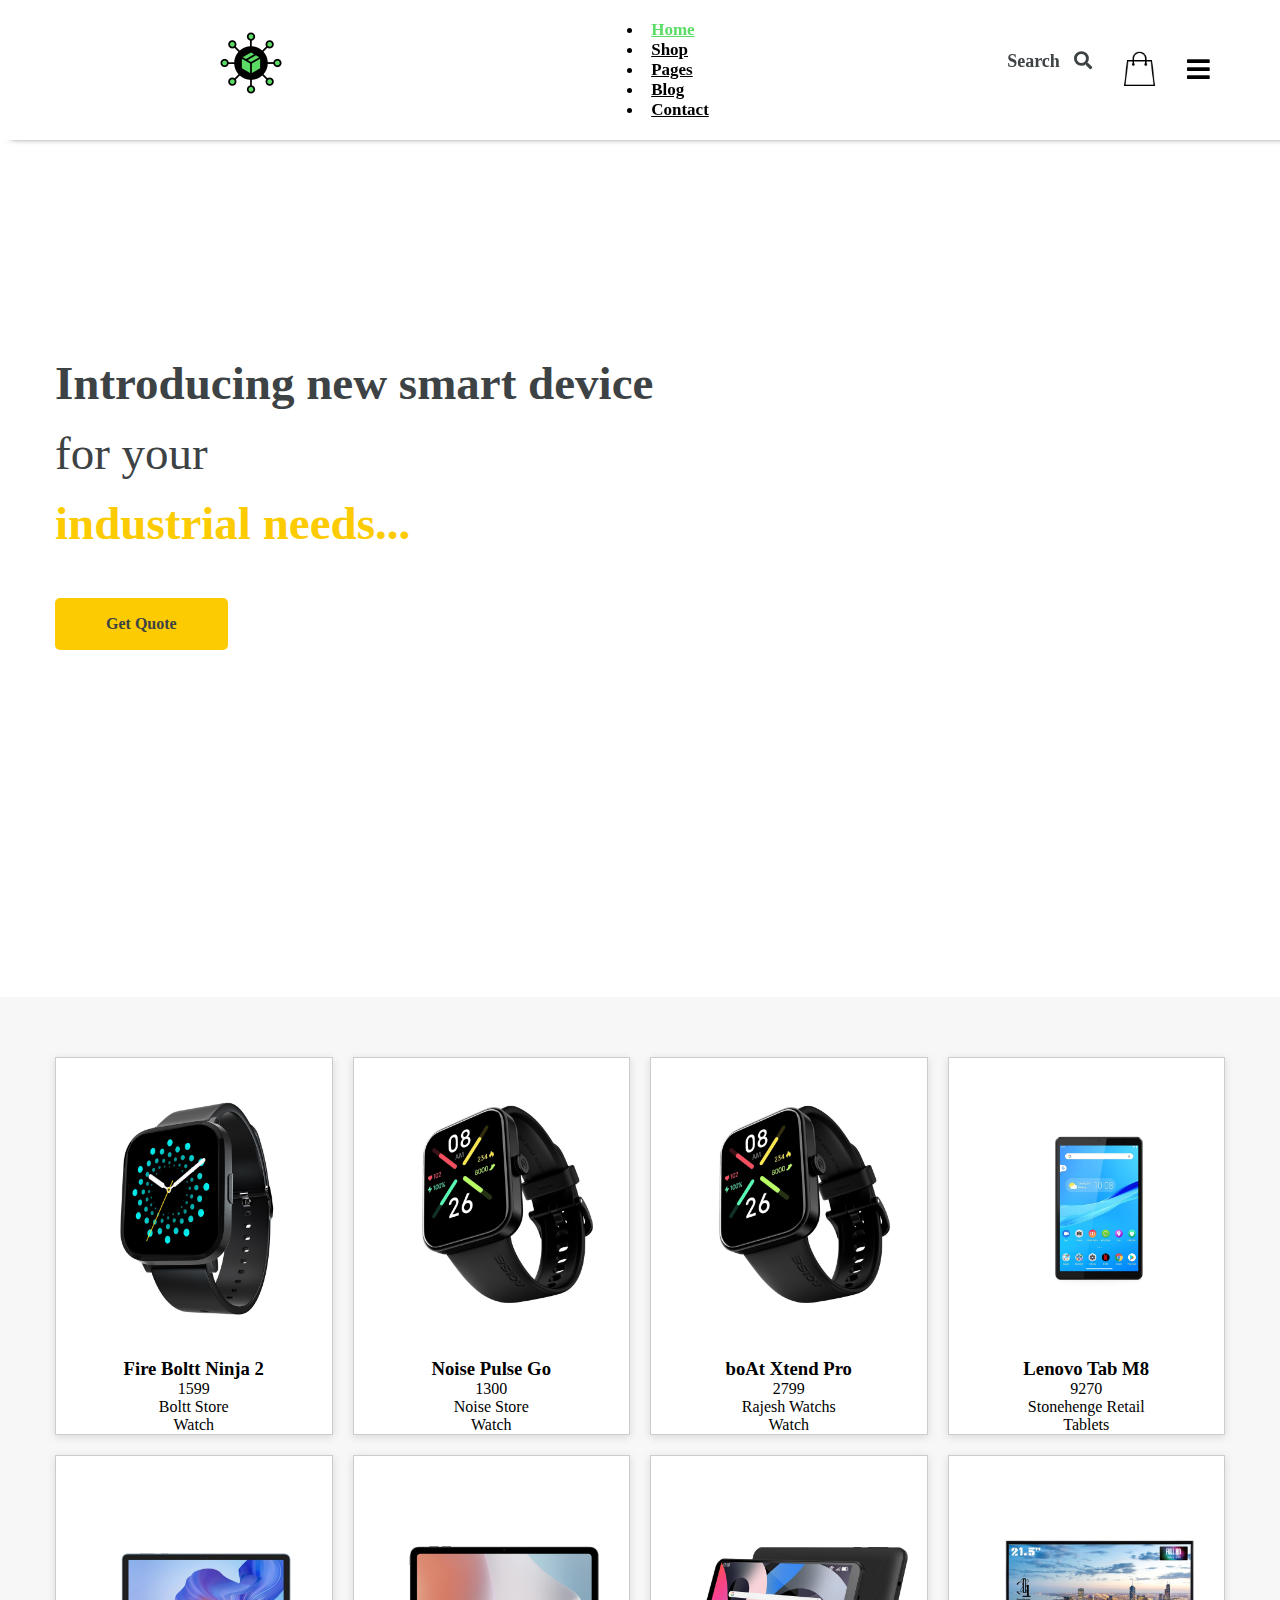
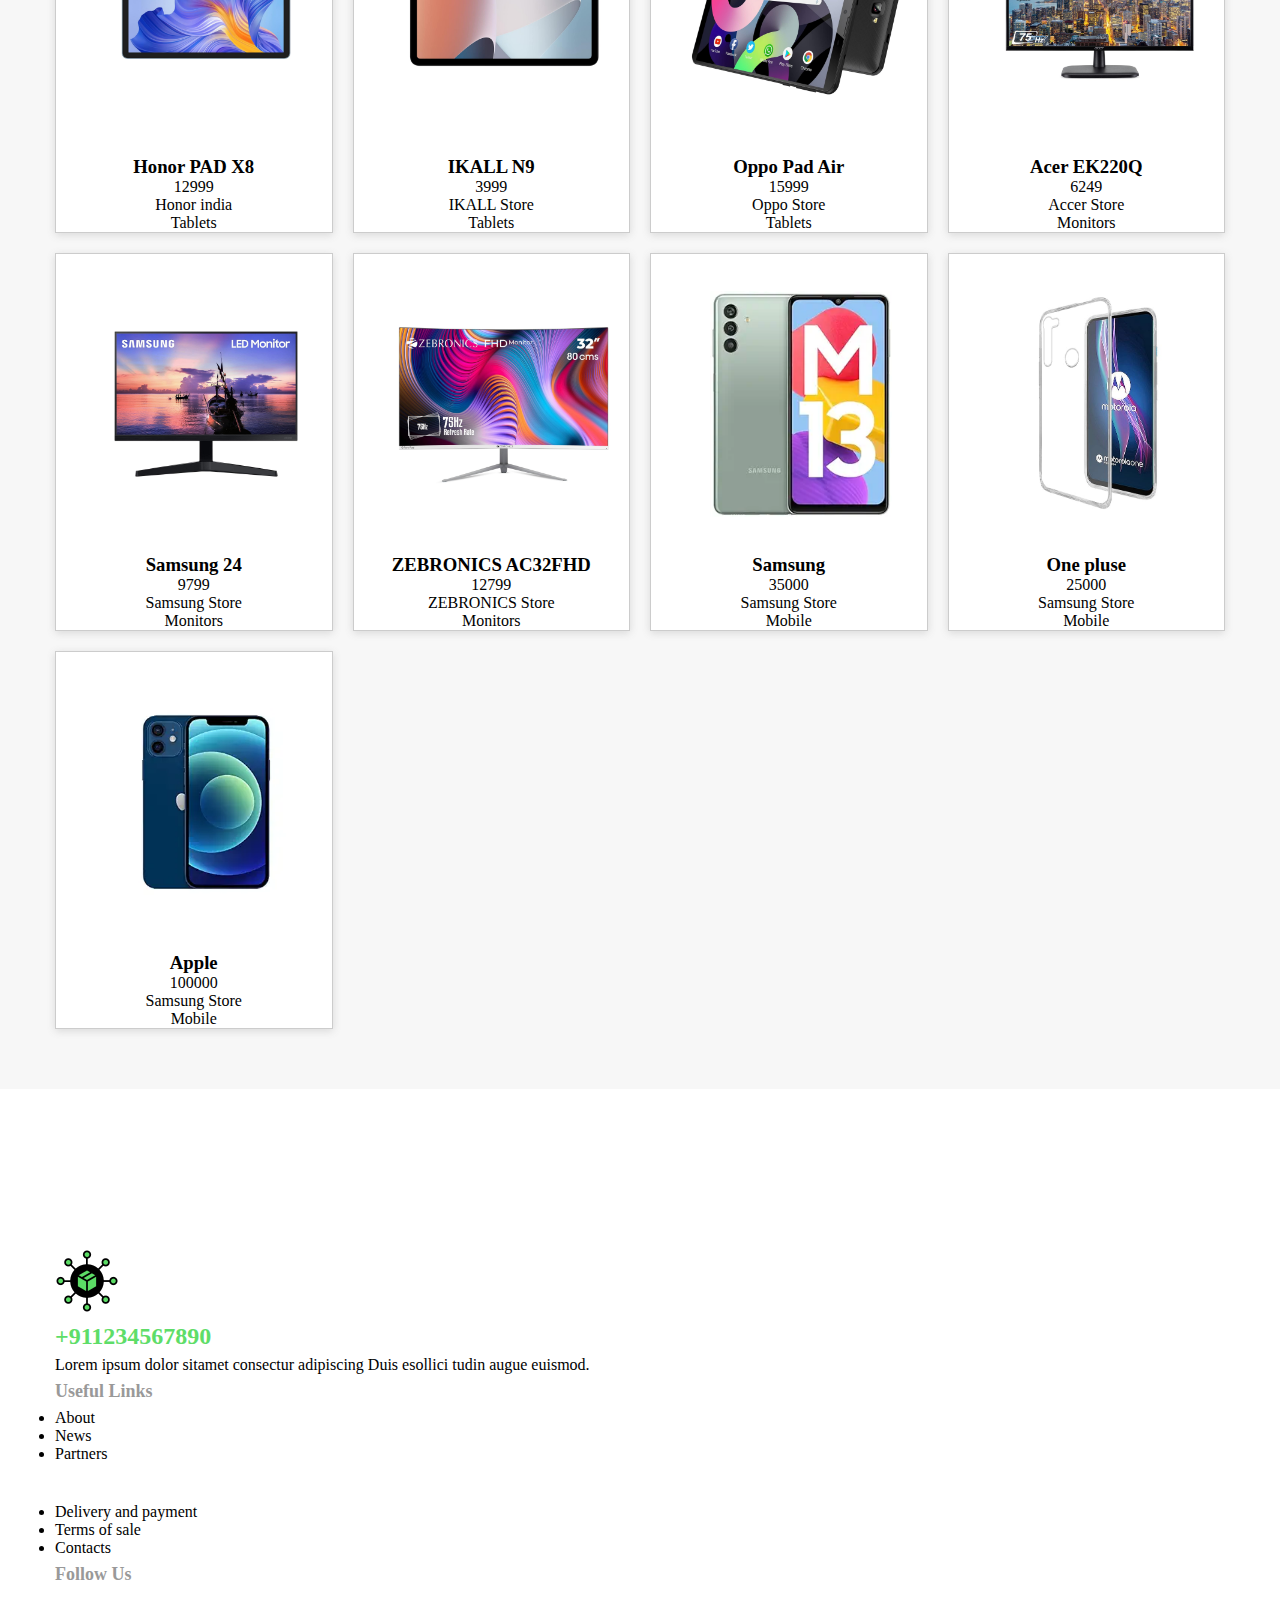
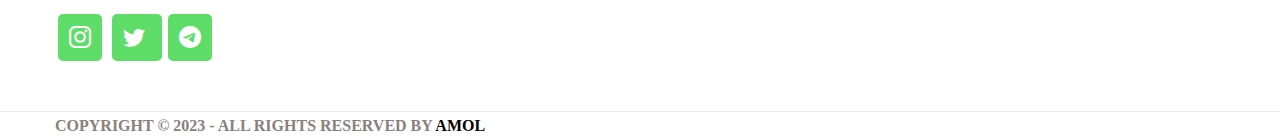
==== commit 8496c558: "Update index.html" ====
--- a/style.css
+++ b/style.css
@@ -1,799 +1,799 @@
 * {
-margin: 0;
-padding: 0;
-}
-@import url("https://fonts.googleapis.com/css2?family=Open+Sans:wght@300;400;600;700;800&display=swap");
-/*--------------------- header css----------------------------- */
-.cart-icons,
-.cart-icons-mobile {
-display: flex !important;
-gap: 30px;
-font-size: 18px;
-color: #000 !important;
-font-weight: 600;
-}
-/*header styling starts*/
-.manu-on-desktop nav {
-gap: 70px;
-}
-.manu-on-desktop .nav-link.active {
-color: #5bdc65 !important;
-}
-.manu-on-desktop a.nav-link {
-color: #000000 !important;
-font-size: 17px;
-font-weight: 600;
-margin: 0px 8px;
-}
-/*header styling starts*/
-header {
-position: fixed;
-top: 0;
-width: 100%;
-display: grid;
-grid-template-columns: 33% 33% 33%;
-z-index: 1;
-justify-items: center;
-align-items: center;
-justify-content: space-between;
-align-items: center;
-padding: 20px 40px;
-background-color: #fff;
-box-shadow: 0px 8px 7px -11px #000;
--webkit-box-shadow: 0px 8px 7px -11px #000;
-}
-.hamburger-icon {
-background: transparent;
-border: transparent;
-font-size: 26px;
-line-height: 36px;
-}
-.hamburger-icon:hover {
-cursor: pointer;
-}
-.search-icon {
-text-decoration: none;
-color: #3d4244;
-}
-.search-icon i {
-margin-left: 10px;
-}
-/*navbar styling starts*/
-.nav {
-border: 20px solid #d8d8d8;
-border-left: 0px;
-transition: all 0.5s;
--webkit-transition: all 0.5s;
-position: fixed;
-border-radius: 0px 50% 50% 0px;
-top: -35px;
-overflow: hidden;
-left: -100%;
-width: 400px;
-background: url("./img/sidebar.jpg") no-repeat center center / cover;
-height: calc(100vh + 97px);
-min-height: 700px;
-display: flex;
-display: -webkit-flex;
-align-items: center;
--webkit-align-items: center;
-}
-.nav:after {
-content: "";
-position: absolute;
-top: 0;
-left: 0;
-background: rgba(0, 0, 0, 0.8);
-width: 200%;
-height: 100%;
-border-radius: 0px 50% 50% 0px;
-}
-.nav-content {
-margin-left: 40px;
-position: relative;
-z-index: 1;
-}
-.nav-content .cross-btn {
-margin-bottom: 50px;
-background: transparent;
-color: #fff;
-border: transparent;
-font-size: 24px;
-line-height: 34px;
-padding: 5px 15px;
-}
-.nav-content .cross-btn:hover {
-cursor: pointer;
-transition: all 0.5s;
--webkit-transition: all 0.5s;
-}
-.nav-content li {
-display: block;
-margin-bottom: 25px;
-}
-.nav-content li a {
-text-decoration: none;
-color: #fff;
-text-transform: capitalize;
-font-size: 16px;
-line-height: 26px;
-font-weight: 600;
-position: relative;
-padding: 5px 15px;
-}
-.nav-content li a:hover::after {
-opacity: 1;
-width: 100%;
-}
-.nav-content li a::after {
-opacity: 0;
-content: "";
-transition: all 0.5s ease;
--webkit-transition: all 0.5s ease;
-position: absolute;
-top: 0;
-left: 0;
-width: 0%;
-height: 100%;
-background: #fccb02;
-z-index: -1;
-transform: skewX(15deg);
--webkit-transform: skewX(15deg);
-margin-left: 2px;
-}
-.terms-links {
-margin-top: 120px;
-}
-.terms-links li a {
-font-size: 12px;
-line-height: 22px;
-}
-/*header styling ends*/
-/*banner styling starts*/
-.container {
-width: 1170px;
-margin: 0px auto;
-padding: 0px 15px;
-}
-.banner-image {
-display: none;
-}
-.banner {
-background: url("https://www.yudiz.com/codepen/hero-banner/banner.png") no-repeat center center / 100%;
-width: 100%;
-height: 100%;
-}
-.banner-inner {
-height: calc(100vh + 97px);
-display: flex;
-align-items: center;
--webkit-align-items: center;
-}
-.banner-content h1 {
-color: #3d4244;
-font-weight: 300;
-font-size: 47px;
-line-height: 70px;
-margin-bottom: 40px;
-}
-.banner-content h1 b {
-font-weight: 700;
-}
-.banner-content span {
-color: #fccb02;
-font-weight: 700;
-}
-.theme-btn {
-background-color: #fccb02;
-padding: 16px 50px;
-text-decoration: none;
-color: #3d4244;
-display: inline-block;
-font-weight: 600;
-border: 1px solid transparent;
-transition: all 0.5s;
--webkit-transition: all 0.5s;
-border-radius: 5px;
-}
-.theme-btn:hover {
-background-color: transparent;
-border: 1px solid #fccb02;
-}
-/*jquery styling */
-.nav-left {
-left: 0;
-transition: all 0.5s;
--webkit-transition: all 0.5s;
-}
-/*banner styling ends*/
-@media (min-width: 1450px) and (max-width: 1599px) {
-.container {
-width: 1310px;
-}
-.nav {
-width: 500px;
-top: -43px;
-}
-}
-@media (min-width: 1600px) and (max-width: 1920px) {
-.container {
-width: 1510px;
-}
-.nav {
-width: 500px;
-top: -48px;
-}
-}
-@media (min-width: 992px) and (max-width: 1199px) {
-.nav {
-width: 400px;
-top: -45px;
-}
-.nav-content .cross-btn {
-margin-bottom: 30px;
-}
-.nav-content li {
-margin-bottom: 20px;
-}
-.terms-links {
-margin-top: 60px;
-}
-/*banner styling starts*/
-.container {
-width: 960px;
-padding: 0px 15px;
-}
-.banner-content h1 {
-font-size: 37px;
-line-height: 60px;
-margin-bottom: 20px;
-}
-.theme-btn {
-padding: 14px 50px;
-}
-}
-@media (min-width: 768px) and (max-width: 991px) {
-.nav {
-width: 370px;
-top: -44px;
-}
-.nav-content .cross-btn {
-margin-bottom: 30px;
-}
-.nav-content li {
-margin-bottom: 20px;
-}
-.terms-links {
-margin-top: 100px;
-}
-/*banner styling starts*/
-.container {
-width: 720px;
-padding: 0px 15px;
-}
-.banner-content h1 {
-font-size: 27px;
-line-height: 50px;
-margin-bottom: 10px;
-}
-.theme-btn {
-padding: 14px 40px;
-}
-}
-@media (max-width: 767px) {
-.nav {
-width: 295px;
-top: -44px;
-}
-.nav-content {
-margin-left: 20px;
-}
-.nav-content .cross-btn {
-margin-bottom: 20px;
-}
-.nav-content li {
-margin-bottom: 10px;
-}
-.nav-content li a {
-font-size: 14px;
-line-height: 24px;
-}
-.terms-links {
-margin-top: 50px;
-}
-header {
-padding: 20px;
-}
-header .search-icon span {
-display: none;
-}
-header .search-icon i {
-margin: 0px;
-}
-/* header .logo img {
-width: 150px;
-} */
-.hamburger-icon {
-font-size: 22px;
-line-height: 32px;
-}
-/*banner styling starts*/
-.banner {
-background: transparent;
-}
-.banner-image {
-display: block;
-}
-.banner-image img {
-display: block;
-max-width: 100%;
-}
-.banner-inner {
-flex-direction: column;
-margin-top: 100px;
-height: auto;
-}
-.banner-content {
-margin-top: 15px;
-text-align: center;
-}
-.container {
-width: 100%;
-padding: 0px 15px;
-}
-.banner-content h1 {
-font-size: 22px;
-line-height: 40px;
-margin-bottom: 20px;
-}
-.theme-btn {
-padding: 10px 25px;
-font-size: 14px;
-line-height: 24px;
-}
-}
-/* banner css */
-.banner-section img {
-max-width: 600px;
-}
-.banner-content h2 {
-font-size: 65px;
-font-weight: 600;
-}
-.banner-section h3 {
-font-size: 18px;
-color: #999999;
-font-weight: 600;
-text-transform: uppercase;
-}
-.banner-section h4 {
-color: #666666;
-font-weight: 600;
-font-size: 18px;
-text-transform: capitalize;
-}
-.banner-section {
-padding: 30px 0px;
-}
-.banner-section button {
-color: #fff;
-background: #5bdc65;
-border: none;
-padding: 10px;
-border-radius: 4px;
-font-weight: 600;
-margin: 15px 0px;
-}
-/* product css */
-.product-section {
-background: #f7f7f7;
-padding: 50px 0px;
-}
-.product-section h3 {
-font-size: 40px;
-font-weight: 700;
-line-height: 48px;
-text-align: left;
-}
-ul.category-list {
-padding: 0;
-}
-.product-section .container {
-background-color: #fff;
-margin: 0 auto;
-padding: 0;
-min-height: 1000px;
-display: flex;
-}
-.sidebar {
-flex: 1;
-background-color: #f5f6fa;
-padding: 10px;
-}
-.logo {
-font-weight: 800;
-font-size: 20px;
-text-transform: uppercase;
-color: #000;
-margin-bottom: 10px;
-}
-.sidebar input[type="text"] {
-padding: 5px 5px;
-outline: none;
-width: 100%;
-margin-bottom: 15px;
-}
-.sidebar h3 {
-font-weight: 600;
-margin-bottom: 10px;
-}
-.sidebar ul {
-list-style: none;
-}
-.sidebar ul li {
-margin: 5px 0;
-padding-left: 5px;
-cursor: pointer;
-}
-.sidebar ul li:hover {
-background-color: #dcdde1;
-}
-.content {
-flex: 4;
-}
-.products {
-display: grid;
-grid-template-columns: auto auto auto auto;
-padding: 10px;
-gap: 10px;
-cursor: pointer;
-}
-.product {
-width: 250px;
-display: flex;
-flex-direction: column;
-box-shadow: rgba(99, 99, 99, 0.2) 0px 2px 8px 0px;
-overflow: hidden;
-}
-.product .img {
-flex: 1;
-}
-.product .img img {
-width: 100%;
-height: 100%;
-object-fit: contain;
-transition: 0.5s;
-transform: scale(0.75);
-}
-.product:hover img {
-transform: scale(1);
-}
-.product .product-details {
-padding: 10px;
-display: flex;
-flex-direction: column;
-align-items: center;
-}
-.product-details span:nth-child(1) {
-color: #000;
-font-weight: 600;
-}
-.product-details span:nth-child(2) {
-color: #666666;
-font-weight: 600;
-}
-.product-details span:nth-child(3) {
-font-size: 11px;
-font-weight: 600;
-color: #666666;
-}
-/* last section css */
-.last-section {
-background-image: url('./img/leo_smartic_elements_home4_bg-1.jpg');
-height: 400px;
-display: flex;
-align-items: center;
-text-align: center;
-}
-.main-heading {
-font-size: 60px;
-font-weight: 600;
-}
-.sub-heading {
-font-size: 18px;
-color: #000;
-font-weight: 500;
-}
-.button-order {
-color: #000;
-background: #fff;
-border: none;
-padding: 10px 20px;
-border-radius: 4px;
-font-weight: 600;
-margin: 15px 0px;
-}
-/* footer css */
-.footer {
-padding: 60px 0px;
-border-bottom: 1px solid #e9e9e9;
-}
-.footer-last {
-padding: 5px 0px;
-}
-.footer li.list-group-item {
-border: none;
-}
-.footer-3 {
-padding-top: 40px;
-}
-h3.f-heading {
-color: #999999;
-font-size: 18px;
-line-height: 35px;
-}
-.number {
-font-size: 24px;
-font-weight: 700;
-line-height: 39px;
-color: #5edd68;
-}
-.footer i {
-color: #fff;
-background: #5edd68;
-padding: 11px;
-font-size: 22px;
-border-radius: 5px;
-margin: 3px;
-}
-.e-f {
-color: #000;
-font-weight: 700;
-}
-p.copy {
-color: #8b807e;
-font-weight: 700;
-}
-.icon-box-f {
-margin-top: 33px;
-}
-/*-------------------- Responsive css----------------------------- */
-@media (max-width:425px) {
-.banner-section img {
-max-width: 200px;
-}
-.product-section .container {
-flex-direction: column;
-}
-.products {
-grid-template-columns: auto auto;
-}
-.product {
-width: 100%;
-}
-.product-section h3 {
-text-align: left;
-}
-ul.category-list {
-padding-left: 0px;
-}
-p.copy {
-font-size: 15px;
-}
-h3.f-heading {
-margin-left: 8px;
-}
-.main-heading {
-font-size: 50px;
-}
-.banner-content h2 {
-font-size: 50px;
-}
-.banner-content {
-text-align: center;
-margin-top: 40px;
-}
-.banner-section div {
-text-align: center;
-}
-.footer-3 {
-padding-top: 0;
-}
-.Header .container {
-flex-direction: row-reverse;
-}
-.cart-icons,
-.cart-icons-mobile {
-font-size: 27px;
-}
-button.navbar-toggler {
-border: none;
-}
-}
-/* -------------------------shop page---------------------------------------------------- */
-#product-list {
-display: grid;
-grid-template-columns: auto auto auto auto;
-padding: 60px 0px;
-flex-wrap: wrap;
-gap: 20px;
-}
-.product-item {
-display: flex;
-flex-direction: column;
-box-shadow: rgba(99, 99, 99, 0.2) 0px 2px 8px 0px;
-overflow: hidden;
-}
-.product-item:hover img {
-transform: scale(1);
-}
-.product-item .img {
-flex: 1;
-}
-.product-item img {
-width: 100%;
-height: 100%;
-object-fit: contain;
-transition: 0.5s;
-transform: scale(0.75);
-}
-.product-item img {
-width: 300px;
-height: 300px;
-}
-.product-item {
-cursor: pointer;
-border: 1px solid #ccc;
-background: #fff;
-text-align: center;
-}
-#single-product-container {
-display: none;
-padding: 60px 0px;
-}
-#single-product-container img {
-width: 100%;
-height: 100%;
-object-fit: contain;
-transition: 0.5s;
-transform: scale(0.75);
-}
-section.all-products {
-background: #f7f7f7;
-}
-.single-main-div {
-display: grid;
-grid-template-columns: 65% 35%;
-}
-.single-main-div h3 {
-font-size: 25px;
-line-height: 36px;
-letter-spacing: 2px;
-color: #000;
-font-weight: 700;
-text-transform: uppercase;
-}
-.amt {
-font-size: 21px !important;
-font-weight: 700 !important;
-color: #000011 !important;
-}
-.single-main-div p {
-font-weight: 400;
-font-size: 15px;
-line-height: 25px;
-color: #666666;
-}
-.back-to-shop {
-color: #fff;
-background: #000;
-border: none;
-padding: 10px;
-border-radius: 4px;
-font-weight: 600;
-margin: 15px 0px;
-}
-.garrnty img {
-transition: none !important;
-transform: none !important;
-}
-.atri {
-color: #000;
-font-weight: 500;
-}
-.atri-2 {
-background-color: #5bdc65;
-color: #000;
-font-weight: 600;
-}
-.add-to-cart {
-color: #000;
-background: #5bdc65;
-border: none;
-padding: 10px;
-border-radius: 4px;
-font-weight: 700;
-margin: 15px 0px;
-}
-.quantity-btn button {
-padding: 10px;
-background: none;
-border: none;
-}
-.Add-to-cart-div {
-display: flex;
-flex-direction: column;
-gap: 10px;
-}
-.img-box {
-width: 550px;
-display: flex;
-justify-content: center;
-align-items: flex-start;
-}
-#product-page img {
-width: 100%;
-}
-.single-products-page {
-padding: 50px 0px;
-}
-#cart-popup {
-position: fixed;
-top: 19%;
-left: 78%;
-transform: translate(-50%, -50%);
-background-color: #fff;
-padding: 20px;
-border: 1px solid #ccc;
-z-index: 1000;
-display: none;
-}
-.cart-button {
-border: none;
-background: none;
-}
-.cart-button img {
-width: 35px;
-}
-.cart-icons h2 {
-font-size: 20px;
-}
-#cart-items img {
-width: 100%;
-max-width: 70px;
-}
-@media (max-width:425px) {
-.product-item img {
-width: 100%;
-height: 100%;
-}
-#product-page img {
-width: 100%;
-}
-#product-list {
-grid-template-columns: auto auto;
-margin-top: 100px;
-}
-.single-main-div {
-display: grid;
-grid-template-columns: 100%;
-padding: 0px 20px;
-}
-div#product-page {
-margin-top: 100px;
-}
-.img-box {
-width: 100%;
-}
-#cart-popup {
-position: fixed;
-top: 53%;
-left: 32%;
-}
-header {
-display: flex;
-}
-.mobile-menu-none {
-display: none;
-}
-}
+    margin: 0;
+    padding: 0;
+    }
+    @import url("https://fonts.googleapis.com/css2?family=Open+Sans:wght@300;400;600;700;800&display=swap");
+    /*--------------------- header css----------------------------- */
+    .cart-icons,
+    .cart-icons-mobile {
+    display: flex !important;
+    gap: 30px;
+    font-size: 18px;
+    color: #000 !important;
+    font-weight: 600;
+    }
+    /*header styling starts*/
+    .manu-on-desktop nav {
+    gap: 70px;
+    }
+    .manu-on-desktop .nav-link.active {
+    color: #5bdc65 !important;
+    }
+    .manu-on-desktop a.nav-link {
+    color: #000000 !important;
+    font-size: 17px;
+    font-weight: 600;
+    margin: 0px 8px;
+    }
+    /*header styling starts*/
+    header {
+    position: fixed;
+    top: 0;
+    width: 100%;
+    display: grid;
+    grid-template-columns: 33% 33% 33%;
+    z-index: 1;
+    justify-items: center;
+    align-items: center;
+    justify-content: space-between;
+    align-items: center;
+    padding: 20px 40px;
+    background-color: #fff;
+    box-shadow: 0px 8px 7px -11px #000;
+    -webkit-box-shadow: 0px 8px 7px -11px #000;
+    }
+    .hamburger-icon {
+    background: transparent;
+    border: transparent;
+    font-size: 26px;
+    line-height: 36px;
+    }
+    .hamburger-icon:hover {
+    cursor: pointer;
+    }
+    .search-icon {
+    text-decoration: none;
+    color: #3d4244;
+    }
+    .search-icon i {
+    margin-left: 10px;
+    }
+    /*navbar styling starts*/
+    .nav {
+    border: 20px solid #d8d8d8;
+    border-left: 0px;
+    transition: all 0.5s;
+    -webkit-transition: all 0.5s;
+    position: fixed;
+    border-radius: 0px 50% 50% 0px;
+    top: -35px;
+    overflow: hidden;
+    left: -100%;
+    width: 400px;
+    background: url("./img/sidebar-2.jpg") no-repeat center center / cover;
+    height: calc(100vh + 97px);
+    min-height: 700px;
+    display: flex;
+    display: -webkit-flex;
+    align-items: center;
+    -webkit-align-items: center;
+    }
+    .nav:after {
+    content: "";
+    position: absolute;
+    top: 0;
+    left: 0;
+    background: rgba(0, 0, 0, 0.8);
+    width: 200%;
+    height: 100%;
+    border-radius: 0px 50% 50% 0px;
+    }
+    .nav-content {
+    margin-left: 40px;
+    position: relative;
+    z-index: 1;
+    }
+    .nav-content .cross-btn {
+    margin-bottom: 50px;
+    background: transparent;
+    color: #fff;
+    border: transparent;
+    font-size: 24px;
+    line-height: 34px;
+    padding: 5px 15px;
+    }
+    .nav-content .cross-btn:hover {
+    cursor: pointer;
+    transition: all 0.5s;
+    -webkit-transition: all 0.5s;
+    }
+    .nav-content li {
+    display: block;
+    margin-bottom: 25px;
+    }
+    .nav-content li a {
+    text-decoration: none;
+    color: #fff;
+    text-transform: capitalize;
+    font-size: 16px;
+    line-height: 26px;
+    font-weight: 600;
+    position: relative;
+    padding: 5px 15px;
+    }
+    .nav-content li a:hover::after {
+    opacity: 1;
+    width: 100%;
+    }
+    .nav-content li a::after {
+    opacity: 0;
+    content: "";
+    transition: all 0.5s ease;
+    -webkit-transition: all 0.5s ease;
+    position: absolute;
+    top: 0;
+    left: 0;
+    width: 0%;
+    height: 100%;
+    background: #fccb02;
+    z-index: -1;
+    transform: skewX(15deg);
+    -webkit-transform: skewX(15deg);
+    margin-left: 2px;
+    }
+    .terms-links {
+    margin-top: 120px;
+    }
+    .terms-links li a {
+    font-size: 12px;
+    line-height: 22px;
+    }
+    /*header styling ends*/
+    /*banner styling starts*/
+    .container {
+    width: 1170px;
+    margin: 0px auto;
+    padding: 0px 15px;
+    }
+    .banner-image {
+    display: none;
+    }
+    .banner {
+    background: url("https://www.yudiz.com/codepen/hero-banner/banner.png") no-repeat center center / 100%;
+    width: 100%;
+    height: 100%;
+    }
+    .banner-inner {
+    height: calc(100vh + 97px);
+    display: flex;
+    align-items: center;
+    -webkit-align-items: center;
+    }
+    .banner-content h1 {
+    color: #3d4244;
+    font-weight: 300;
+    font-size: 47px;
+    line-height: 70px;
+    margin-bottom: 40px;
+    }
+    .banner-content h1 b {
+    font-weight: 700;
+    }
+    .banner-content span {
+    color: #fccb02;
+    font-weight: 700;
+    }
+    .theme-btn {
+    background-color: #fccb02;
+    padding: 16px 50px;
+    text-decoration: none;
+    color: #3d4244;
+    display: inline-block;
+    font-weight: 600;
+    border: 1px solid transparent;
+    transition: all 0.5s;
+    -webkit-transition: all 0.5s;
+    border-radius: 5px;
+    }
+    .theme-btn:hover {
+    background-color: transparent;
+    border: 1px solid #fccb02;
+    }
+    /*jquery styling */
+    .nav-left {
+    left: 0;
+    transition: all 0.5s;
+    -webkit-transition: all 0.5s;
+    }
+    /*banner styling ends*/
+    @media (min-width: 1450px) and (max-width: 1599px) {
+    .container {
+    width: 1310px;
+    }
+    .nav {
+    width: 500px;
+    top: -43px;
+    }
+    }
+    @media (min-width: 1600px) and (max-width: 1920px) {
+    .container {
+    width: 1510px;
+    }
+    .nav {
+    width: 500px;
+    top: -48px;
+    }
+    }
+    @media (min-width: 992px) and (max-width: 1199px) {
+    .nav {
+    width: 400px;
+    top: -45px;
+    }
+    .nav-content .cross-btn {
+    margin-bottom: 30px;
+    }
+    .nav-content li {
+    margin-bottom: 20px;
+    }
+    .terms-links {
+    margin-top: 60px;
+    }
+    /*banner styling starts*/
+    .container {
+    width: 960px;
+    padding: 0px 15px;
+    }
+    .banner-content h1 {
+    font-size: 37px;
+    line-height: 60px;
+    margin-bottom: 20px;
+    }
+    .theme-btn {
+    padding: 14px 50px;
+    }
+    }
+    @media (min-width: 768px) and (max-width: 991px) {
+    .nav {
+    width: 370px;
+    top: -44px;
+    }
+    .nav-content .cross-btn {
+    margin-bottom: 30px;
+    }
+    .nav-content li {
+    margin-bottom: 20px;
+    }
+    .terms-links {
+    margin-top: 100px;
+    }
+    /*banner styling starts*/
+    .container {
+    width: 720px;
+    padding: 0px 15px;
+    }
+    .banner-content h1 {
+    font-size: 27px;
+    line-height: 50px;
+    margin-bottom: 10px;
+    }
+    .theme-btn {
+    padding: 14px 40px;
+    }
+    }
+    @media (max-width: 767px) {
+    .nav {
+    width: 295px;
+    top: -44px;
+    }
+    .nav-content {
+    margin-left: 20px;
+    }
+    .nav-content .cross-btn {
+    margin-bottom: 20px;
+    }
+    .nav-content li {
+    margin-bottom: 10px;
+    }
+    .nav-content li a {
+    font-size: 14px;
+    line-height: 24px;
+    }
+    .terms-links {
+    margin-top: 50px;
+    }
+    header {
+    padding: 20px;
+    }
+    header .search-icon span {
+    display: none;
+    }
+    header .search-icon i {
+    margin: 0px;
+    }
+    /* header .logo img {
+    width: 150px;
+    } */
+    .hamburger-icon {
+    font-size: 22px;
+    line-height: 32px;
+    }
+    /*banner styling starts*/
+    .banner {
+    background: transparent;
+    }
+    .banner-image {
+    display: block;
+    }
+    .banner-image img {
+    display: block;
+    max-width: 100%;
+    }
+    .banner-inner {
+    flex-direction: column;
+    margin-top: 100px;
+    height: auto;
+    }
+    .banner-content {
+    margin-top: 15px;
+    text-align: center;
+    }
+    .container {
+    width: 100%;
+    padding: 0px 15px;
+    }
+    .banner-content h1 {
+    font-size: 22px;
+    line-height: 40px;
+    margin-bottom: 20px;
+    }
+    .theme-btn {
+    padding: 10px 25px;
+    font-size: 14px;
+    line-height: 24px;
+    }
+    }
+    /* banner css */
+    .banner-section img {
+    max-width: 600px;
+    }
+    .banner-content h2 {
+    font-size: 65px;
+    font-weight: 600;
+    }
+    .banner-section h3 {
+    font-size: 18px;
+    color: #999999;
+    font-weight: 600;
+    text-transform: uppercase;
+    }
+    .banner-section h4 {
+    color: #666666;
+    font-weight: 600;
+    font-size: 18px;
+    text-transform: capitalize;
+    }
+    .banner-section {
+    padding: 30px 0px;
+    }
+    .banner-section button {
+    color: #fff;
+    background: #5bdc65;
+    border: none;
+    padding: 10px;
+    border-radius: 4px;
+    font-weight: 600;
+    margin: 15px 0px;
+    }
+    /* product css */
+    .product-section {
+    background: #f7f7f7;
+    padding: 50px 0px;
+    }
+    .product-section h3 {
+    font-size: 40px;
+    font-weight: 700;
+    line-height: 48px;
+    text-align: left;
+    }
+    ul.category-list {
+    padding: 0;
+    }
+    .product-section .container {
+    background-color: #fff;
+    margin: 0 auto;
+    padding: 0;
+    min-height: 1000px;
+    display: flex;
+    }
+    .sidebar {
+    flex: 1;
+    background-color: #f5f6fa;
+    padding: 10px;
+    }
+    .logo {
+    font-weight: 800;
+    font-size: 20px;
+    text-transform: uppercase;
+    color: #000;
+    margin-bottom: 10px;
+    }
+    .sidebar input[type="text"] {
+    padding: 5px 5px;
+    outline: none;
+    width: 100%;
+    margin-bottom: 15px;
+    }
+    .sidebar h3 {
+    font-weight: 600;
+    margin-bottom: 10px;
+    }
+    .sidebar ul {
+    list-style: none;
+    }
+    .sidebar ul li {
+    margin: 5px 0;
+    padding-left: 5px;
+    cursor: pointer;
+    }
+    .sidebar ul li:hover {
+    background-color: #dcdde1;
+    }
+    .content {
+    flex: 4;
+    }
+    .products {
+    display: grid;
+    grid-template-columns: auto auto auto auto;
+    padding: 10px;
+    gap: 10px;
+    cursor: pointer;
+    }
+    .product {
+    width: 250px;
+    display: flex;
+    flex-direction: column;
+    box-shadow: rgba(99, 99, 99, 0.2) 0px 2px 8px 0px;
+    overflow: hidden;
+    }
+    .product .img {
+    flex: 1;
+    }
+    .product .img img {
+    width: 100%;
+    height: 100%;
+    object-fit: contain;
+    transition: 0.5s;
+    transform: scale(0.75);
+    }
+    .product:hover img {
+    transform: scale(1);
+    }
+    .product .product-details {
+    padding: 10px;
+    display: flex;
+    flex-direction: column;
+    align-items: center;
+    }
+    .product-details span:nth-child(1) {
+    color: #000;
+    font-weight: 600;
+    }
+    .product-details span:nth-child(2) {
+    color: #666666;
+    font-weight: 600;
+    }
+    .product-details span:nth-child(3) {
+    font-size: 11px;
+    font-weight: 600;
+    color: #666666;
+    }
+    /* last section css */
+    .last-section {
+    background-image: url('./img/leo_smartic_elements_home4_bg-1.jpg');
+    height: 400px;
+    display: flex;
+    align-items: center;
+    text-align: center;
+    }
+    .main-heading {
+    font-size: 60px;
+    font-weight: 600;
+    }
+    .sub-heading {
+    font-size: 18px;
+    color: #000;
+    font-weight: 500;
+    }
+    .button-order {
+    color: #000;
+    background: #fff;
+    border: none;
+    padding: 10px 20px;
+    border-radius: 4px;
+    font-weight: 600;
+    margin: 15px 0px;
+    }
+    /* footer css */
+    .footer {
+    padding: 60px 0px;
+    border-bottom: 1px solid #e9e9e9;
+    }
+    .footer-last {
+    padding: 5px 0px;
+    }
+    .footer li.list-group-item {
+    border: none;
+    }
+    .footer-3 {
+    padding-top: 40px;
+    }
+    h3.f-heading {
+    color: #999999;
+    font-size: 18px;
+    line-height: 35px;
+    }
+    .number {
+    font-size: 24px;
+    font-weight: 700;
+    line-height: 39px;
+    color: #5edd68;
+    }
+    .footer i {
+    color: #fff;
+    background: #5edd68;
+    padding: 11px;
+    font-size: 22px;
+    border-radius: 5px;
+    margin: 3px;
+    }
+    .e-f {
+    color: #000;
+    font-weight: 700;
+    }
+    p.copy {
+    color: #8b807e;
+    font-weight: 700;
+    }
+    .icon-box-f {
+    margin-top: 33px;
+    }
+    /*-------------------- Responsive css----------------------------- */
+    @media (max-width:425px) {
+    .banner-section img {
+    max-width: 200px;
+    }
+    .product-section .container {
+    flex-direction: column;
+    }
+    .products {
+    grid-template-columns: auto auto;
+    }
+    .product {
+    width: 100%;
+    }
+    .product-section h3 {
+    text-align: left;
+    }
+    ul.category-list {
+    padding-left: 0px;
+    }
+    p.copy {
+    font-size: 15px;
+    }
+    h3.f-heading {
+    margin-left: 8px;
+    }
+    .main-heading {
+    font-size: 50px;
+    }
+    .banner-content h2 {
+    font-size: 50px;
+    }
+    .banner-content {
+    text-align: center;
+    margin-top: 40px;
+    }
+    .banner-section div {
+    text-align: center;
+    }
+    .footer-3 {
+    padding-top: 0;
+    }
+    .Header .container {
+    flex-direction: row-reverse;
+    }
+    .cart-icons,
+    .cart-icons-mobile {
+    font-size: 27px;
+    }
+    button.navbar-toggler {
+    border: none;
+    }
+    }
+    /* -------------------------shop page---------------------------------------------------- */
+    #product-list {
+    display: grid;
+    grid-template-columns: auto auto auto auto;
+    padding: 60px 0px;
+    flex-wrap: wrap;
+    gap: 20px;
+    }
+    .product-item {
+    display: flex;
+    flex-direction: column;
+    box-shadow: rgba(99, 99, 99, 0.2) 0px 2px 8px 0px;
+    overflow: hidden;
+    }
+    .product-item:hover img {
+    transform: scale(1);
+    }
+    .product-item .img {
+    flex: 1;
+    }
+    .product-item img {
+    width: 100%;
+    height: 100%;
+    object-fit: contain;
+    transition: 0.5s;
+    transform: scale(0.75);
+    }
+    .product-item img {
+    width: 300px;
+    height: 300px;
+    }
+    .product-item {
+    cursor: pointer;
+    border: 1px solid #ccc;
+    background: #fff;
+    text-align: center;
+    }
+    #single-product-container {
+    display: none;
+    padding: 60px 0px;
+    }
+    #single-product-container img {
+    width: 100%;
+    height: 100%;
+    object-fit: contain;
+    transition: 0.5s;
+    transform: scale(0.75);
+    }
+    section.all-products {
+    background: #f7f7f7;
+    }
+    .single-main-div {
+    display: grid;
+    grid-template-columns: 65% 35%;
+    }
+    .single-main-div h3 {
+    font-size: 25px;
+    line-height: 36px;
+    letter-spacing: 2px;
+    color: #000;
+    font-weight: 700;
+    text-transform: uppercase;
+    }
+    .amt {
+    font-size: 21px !important;
+    font-weight: 700 !important;
+    color: #000011 !important;
+    }
+    .single-main-div p {
+    font-weight: 400;
+    font-size: 15px;
+    line-height: 25px;
+    color: #666666;
+    }
+    .back-to-shop {
+    color: #fff;
+    background: #000;
+    border: none;
+    padding: 10px;
+    border-radius: 4px;
+    font-weight: 600;
+    margin: 15px 0px;
+    }
+    .garrnty img {
+    transition: none !important;
+    transform: none !important;
+    }
+    .atri {
+    color: #000;
+    font-weight: 500;
+    }
+    .atri-2 {
+    background-color: #5bdc65;
+    color: #000;
+    font-weight: 600;
+    }
+    .add-to-cart {
+    color: #000;
+    background: #5bdc65;
+    border: none;
+    padding: 10px;
+    border-radius: 4px;
+    font-weight: 700;
+    margin: 15px 0px;
+    }
+    .quantity-btn button {
+    padding: 10px;
+    background: none;
+    border: none;
+    }
+    .Add-to-cart-div {
+    display: flex;
+    flex-direction: column;
+    gap: 10px;
+    }
+    .img-box {
+    width: 550px;
+    display: flex;
+    justify-content: center;
+    align-items: flex-start;
+    }
+    #product-page img {
+    width: 100%;
+    }
+    .single-products-page {
+    padding: 50px 0px;
+    }
+    #cart-popup {
+    position: fixed;
+    top: 19%;
+    left: 78%;
+    transform: translate(-50%, -50%);
+    background-color: #fff;
+    padding: 20px;
+    border: 1px solid #ccc;
+    z-index: 1000;
+    display: none;
+    }
+    .cart-button {
+    border: none;
+    background: none;
+    }
+    .cart-button img {
+    width: 35px;
+    }
+    .cart-icons h2 {
+    font-size: 20px;
+    }
+    #cart-items img {
+    width: 100%;
+    max-width: 70px;
+    }
+    @media (max-width:425px) {
+    .product-item img {
+    width: 100%;
+    height: 100%;
+    }
+    #product-page img {
+    width: 100%;
+    }
+    #product-list {
+    grid-template-columns: auto auto;
+    margin-top: 100px;
+    }
+    .single-main-div {
+    display: grid;
+    grid-template-columns: 100%;
+    padding: 0px 20px;
+    }
+    div#product-page {
+    margin-top: 100px;
+    }
+    .img-box {
+    width: 100%;
+    }
+    #cart-popup {
+    position: fixed;
+    top: 53%;
+    left: 32%;
+    }
+    header {
+    display: flex;
+    }
+    .mobile-menu-none {
+    display: none;
+    }
+    }
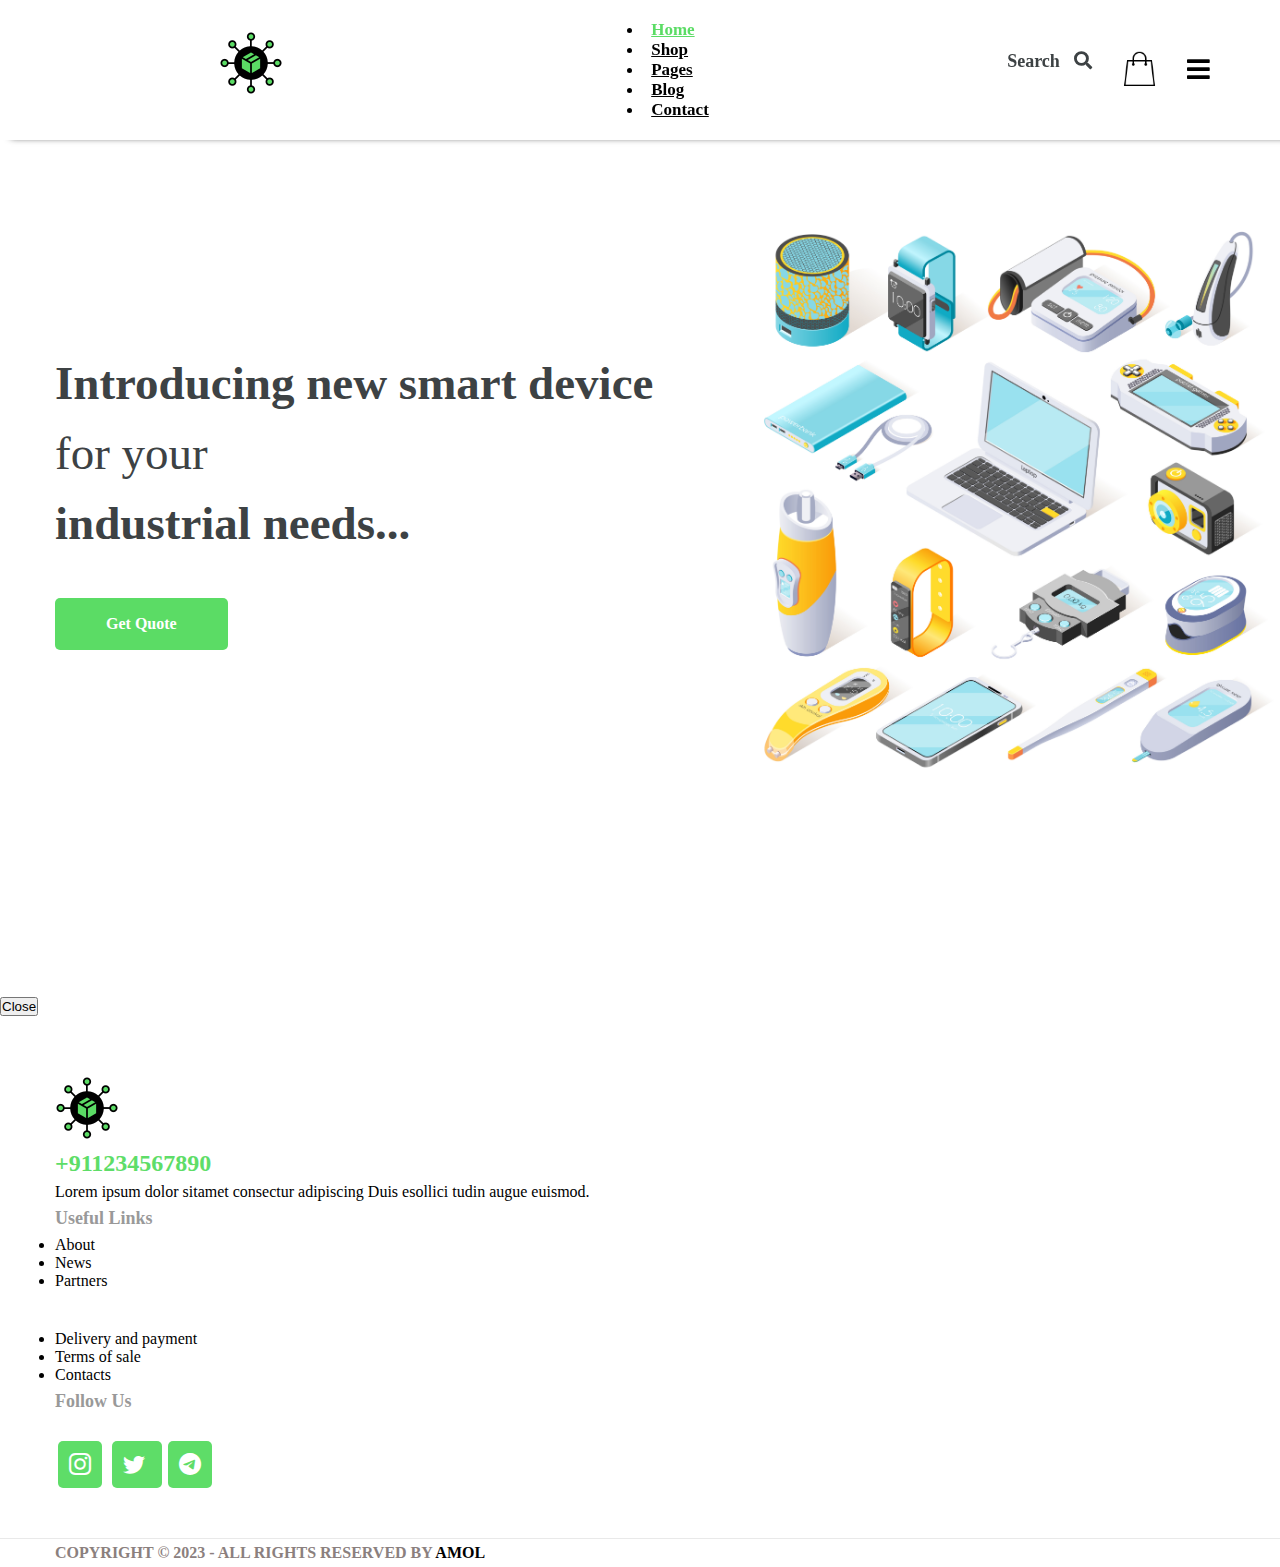
==== commit e69c6e19: "Update index.html" ====
--- a/index.html
+++ b/index.html
@@ -3,16 +3,15 @@
    <head>
       <meta charset="UTF-8">
       <meta name="viewport" content="width=device-width, initial-scale=1.0">
-      <link rel="stylesheet" href="styles.css">
+      <title>Dynamic Product List</title>
       <link href="https://cdn.jsdelivr.net/npm/bootstrap@5.3.2/dist/css/bootstrap.min.css" rel="stylesheet"
          integrity="sha384-T3c6CoIi6uLrA9TneNEoa7RxnatzjcDSCmG1MXxSR1GAsXEV/Dwwykc2MPK8M2HN" crossorigin="anonymous">
       <link rel="stylesheet" href="https://cdn.jsdelivr.net/npm/bootstrap-icons@1.11.2/font/bootstrap-icons.min.css">
       <script src="https://cdnjs.cloudflare.com/ajax/libs/jquery/3.6.0/jquery.js"></script>
       <link rel="stylesheet" href="https://cdnjs.cloudflare.com/ajax/libs/font-awesome/5.15.3/css/all.min.css">
-      <title>Products</title>
       <link rel="stylesheet" href="./style.css">
    </head>
-   <body>
+   <body id="Home-page-new">
       <section class="new-header">
          <header>
             <a href="index.html" class="logo"><img src="./img/logo-2.png" alt="logo-image"></a>
@@ -89,27 +88,23 @@
       </section>
       <section class="all-products">
          <div class="container">
-            <!-- Product List Page -->
-            <div id="product-list">
-               <!-- Product items will be dynamically added here -->
+            <div id="productList">
+               <!-- Dynamic product list will be generated here -->
             </div>
          </div>
       </section>
-      <section class="single-products-page">
-         <div class="container">
-            <!-- Single Product Page -->
-            <!-- Product Page -->
-            <div id="product-page" style="display: none;">
-               <!-- Product details will be dynamically added here -->
-               <button onclick="goToProductList()">Back to Product List</button>
-               <label for="quantity">Quantity:</label>
-               <button onclick="decrementQuantity()">-</button>
-               <span id="quantity">1</span>
-               <button onclick="incrementQuantity()">+</button>
-               <button onclick="addToCart(currentProduct)">Add to Cart</button>
-            </div>
-         </div>
-      </section>
+      <div id="productModal">
+         <!-- Single product page will be displayed here -->
+         <button onclick="closeModal()">Close</button>
+         <div id="modalContent"></div>
+         <!-- <div>
+            <label for="quantity">Quantity:</label>
+            <button onclick="decrementQuantity()">-</button>
+            <span id="quantity">1</span>
+            <button onclick="incrementQuantity()">+</button>
+            <button onclick="addToCart(currentProduct)">Add to Cart</button>
+            </div> -->
+      </div>
       <!-- footer section -->
       <div class="footer">
          <div class="container">
@@ -168,7 +163,7 @@
             </div>
          </div>
       </div>
-      <script src="./Shop.js"></script>
+      <script src="./Home.js"></script>
       <script src="https://cdn.jsdelivr.net/npm/bootstrap@5.3.2/dist/js/bootstrap.bundle.min.js"
          integrity="sha384-C6RzsynM9kWDrMNeT87bh95OGNyZPhcTNXj1NW7RuBCsyN/o0jlpcV8Qyq46cDfL"
          crossorigin="anonymous"></script>
--- a/style.css
+++ b/style.css
@@ -1,799 +1,799 @@
 * {
-    margin: 0;
-    padding: 0;
-    }
-    @import url("https://fonts.googleapis.com/css2?family=Open+Sans:wght@300;400;600;700;800&display=swap");
-    /*--------------------- header css----------------------------- */
-    .cart-icons,
-    .cart-icons-mobile {
-    display: flex !important;
-    gap: 30px;
-    font-size: 18px;
-    color: #000 !important;
-    font-weight: 600;
-    }
-    /*header styling starts*/
-    .manu-on-desktop nav {
-    gap: 70px;
-    }
-    .manu-on-desktop .nav-link.active {
-    color: #5bdc65 !important;
-    }
-    .manu-on-desktop a.nav-link {
-    color: #000000 !important;
-    font-size: 17px;
-    font-weight: 600;
-    margin: 0px 8px;
-    }
-    /*header styling starts*/
-    header {
-    position: fixed;
-    top: 0;
-    width: 100%;
-    display: grid;
-    grid-template-columns: 33% 33% 33%;
-    z-index: 1;
-    justify-items: center;
-    align-items: center;
-    justify-content: space-between;
-    align-items: center;
-    padding: 20px 40px;
-    background-color: #fff;
-    box-shadow: 0px 8px 7px -11px #000;
-    -webkit-box-shadow: 0px 8px 7px -11px #000;
-    }
-    .hamburger-icon {
-    background: transparent;
-    border: transparent;
-    font-size: 26px;
-    line-height: 36px;
-    }
-    .hamburger-icon:hover {
-    cursor: pointer;
-    }
-    .search-icon {
-    text-decoration: none;
-    color: #3d4244;
-    }
-    .search-icon i {
-    margin-left: 10px;
-    }
-    /*navbar styling starts*/
-    .nav {
-    border: 20px solid #d8d8d8;
-    border-left: 0px;
-    transition: all 0.5s;
-    -webkit-transition: all 0.5s;
-    position: fixed;
-    border-radius: 0px 50% 50% 0px;
-    top: -35px;
-    overflow: hidden;
-    left: -100%;
-    width: 400px;
-    background: url("./img/sidebar-2.jpg") no-repeat center center / cover;
-    height: calc(100vh + 97px);
-    min-height: 700px;
-    display: flex;
-    display: -webkit-flex;
-    align-items: center;
-    -webkit-align-items: center;
-    }
-    .nav:after {
-    content: "";
-    position: absolute;
-    top: 0;
-    left: 0;
-    background: rgba(0, 0, 0, 0.8);
-    width: 200%;
-    height: 100%;
-    border-radius: 0px 50% 50% 0px;
-    }
-    .nav-content {
-    margin-left: 40px;
-    position: relative;
-    z-index: 1;
-    }
-    .nav-content .cross-btn {
-    margin-bottom: 50px;
-    background: transparent;
-    color: #fff;
-    border: transparent;
-    font-size: 24px;
-    line-height: 34px;
-    padding: 5px 15px;
-    }
-    .nav-content .cross-btn:hover {
-    cursor: pointer;
-    transition: all 0.5s;
-    -webkit-transition: all 0.5s;
-    }
-    .nav-content li {
-    display: block;
-    margin-bottom: 25px;
-    }
-    .nav-content li a {
-    text-decoration: none;
-    color: #fff;
-    text-transform: capitalize;
-    font-size: 16px;
-    line-height: 26px;
-    font-weight: 600;
-    position: relative;
-    padding: 5px 15px;
-    }
-    .nav-content li a:hover::after {
-    opacity: 1;
-    width: 100%;
-    }
-    .nav-content li a::after {
-    opacity: 0;
-    content: "";
-    transition: all 0.5s ease;
-    -webkit-transition: all 0.5s ease;
-    position: absolute;
-    top: 0;
-    left: 0;
-    width: 0%;
-    height: 100%;
-    background: #fccb02;
-    z-index: -1;
-    transform: skewX(15deg);
-    -webkit-transform: skewX(15deg);
-    margin-left: 2px;
-    }
-    .terms-links {
-    margin-top: 120px;
-    }
-    .terms-links li a {
-    font-size: 12px;
-    line-height: 22px;
-    }
-    /*header styling ends*/
-    /*banner styling starts*/
-    .container {
-    width: 1170px;
-    margin: 0px auto;
-    padding: 0px 15px;
-    }
-    .banner-image {
-    display: none;
-    }
-    .banner {
-    background: url("https://www.yudiz.com/codepen/hero-banner/banner.png") no-repeat center center / 100%;
-    width: 100%;
-    height: 100%;
-    }
-    .banner-inner {
-    height: calc(100vh + 97px);
-    display: flex;
-    align-items: center;
-    -webkit-align-items: center;
-    }
-    .banner-content h1 {
-    color: #3d4244;
-    font-weight: 300;
-    font-size: 47px;
-    line-height: 70px;
-    margin-bottom: 40px;
-    }
-    .banner-content h1 b {
-    font-weight: 700;
-    }
-    .banner-content span {
-    color: #fccb02;
-    font-weight: 700;
-    }
-    .theme-btn {
-    background-color: #fccb02;
-    padding: 16px 50px;
-    text-decoration: none;
-    color: #3d4244;
-    display: inline-block;
-    font-weight: 600;
-    border: 1px solid transparent;
-    transition: all 0.5s;
-    -webkit-transition: all 0.5s;
-    border-radius: 5px;
-    }
-    .theme-btn:hover {
-    background-color: transparent;
-    border: 1px solid #fccb02;
-    }
-    /*jquery styling */
-    .nav-left {
-    left: 0;
-    transition: all 0.5s;
-    -webkit-transition: all 0.5s;
-    }
-    /*banner styling ends*/
-    @media (min-width: 1450px) and (max-width: 1599px) {
-    .container {
-    width: 1310px;
-    }
-    .nav {
-    width: 500px;
-    top: -43px;
-    }
-    }
-    @media (min-width: 1600px) and (max-width: 1920px) {
-    .container {
-    width: 1510px;
-    }
-    .nav {
-    width: 500px;
-    top: -48px;
-    }
-    }
-    @media (min-width: 992px) and (max-width: 1199px) {
-    .nav {
-    width: 400px;
-    top: -45px;
-    }
-    .nav-content .cross-btn {
-    margin-bottom: 30px;
-    }
-    .nav-content li {
-    margin-bottom: 20px;
-    }
-    .terms-links {
-    margin-top: 60px;
-    }
-    /*banner styling starts*/
-    .container {
-    width: 960px;
-    padding: 0px 15px;
-    }
-    .banner-content h1 {
-    font-size: 37px;
-    line-height: 60px;
-    margin-bottom: 20px;
-    }
-    .theme-btn {
-    padding: 14px 50px;
-    }
-    }
-    @media (min-width: 768px) and (max-width: 991px) {
-    .nav {
-    width: 370px;
-    top: -44px;
-    }
-    .nav-content .cross-btn {
-    margin-bottom: 30px;
-    }
-    .nav-content li {
-    margin-bottom: 20px;
-    }
-    .terms-links {
-    margin-top: 100px;
-    }
-    /*banner styling starts*/
-    .container {
-    width: 720px;
-    padding: 0px 15px;
-    }
-    .banner-content h1 {
-    font-size: 27px;
-    line-height: 50px;
-    margin-bottom: 10px;
-    }
-    .theme-btn {
-    padding: 14px 40px;
-    }
-    }
-    @media (max-width: 767px) {
-    .nav {
-    width: 295px;
-    top: -44px;
-    }
-    .nav-content {
-    margin-left: 20px;
-    }
-    .nav-content .cross-btn {
-    margin-bottom: 20px;
-    }
-    .nav-content li {
-    margin-bottom: 10px;
-    }
-    .nav-content li a {
-    font-size: 14px;
-    line-height: 24px;
-    }
-    .terms-links {
-    margin-top: 50px;
-    }
-    header {
-    padding: 20px;
-    }
-    header .search-icon span {
-    display: none;
-    }
-    header .search-icon i {
-    margin: 0px;
-    }
-    /* header .logo img {
-    width: 150px;
-    } */
-    .hamburger-icon {
-    font-size: 22px;
-    line-height: 32px;
-    }
-    /*banner styling starts*/
-    .banner {
-    background: transparent;
-    }
-    .banner-image {
-    display: block;
-    }
-    .banner-image img {
-    display: block;
-    max-width: 100%;
-    }
-    .banner-inner {
-    flex-direction: column;
-    margin-top: 100px;
-    height: auto;
-    }
-    .banner-content {
-    margin-top: 15px;
-    text-align: center;
-    }
-    .container {
-    width: 100%;
-    padding: 0px 15px;
-    }
-    .banner-content h1 {
-    font-size: 22px;
-    line-height: 40px;
-    margin-bottom: 20px;
-    }
-    .theme-btn {
-    padding: 10px 25px;
-    font-size: 14px;
-    line-height: 24px;
-    }
-    }
-    /* banner css */
-    .banner-section img {
-    max-width: 600px;
-    }
-    .banner-content h2 {
-    font-size: 65px;
-    font-weight: 600;
-    }
-    .banner-section h3 {
-    font-size: 18px;
-    color: #999999;
-    font-weight: 600;
-    text-transform: uppercase;
-    }
-    .banner-section h4 {
-    color: #666666;
-    font-weight: 600;
-    font-size: 18px;
-    text-transform: capitalize;
-    }
-    .banner-section {
-    padding: 30px 0px;
-    }
-    .banner-section button {
-    color: #fff;
-    background: #5bdc65;
-    border: none;
-    padding: 10px;
-    border-radius: 4px;
-    font-weight: 600;
-    margin: 15px 0px;
-    }
-    /* product css */
-    .product-section {
-    background: #f7f7f7;
-    padding: 50px 0px;
-    }
-    .product-section h3 {
-    font-size: 40px;
-    font-weight: 700;
-    line-height: 48px;
-    text-align: left;
-    }
-    ul.category-list {
-    padding: 0;
-    }
-    .product-section .container {
-    background-color: #fff;
-    margin: 0 auto;
-    padding: 0;
-    min-height: 1000px;
-    display: flex;
-    }
-    .sidebar {
-    flex: 1;
-    background-color: #f5f6fa;
-    padding: 10px;
-    }
-    .logo {
-    font-weight: 800;
-    font-size: 20px;
-    text-transform: uppercase;
-    color: #000;
-    margin-bottom: 10px;
-    }
-    .sidebar input[type="text"] {
-    padding: 5px 5px;
-    outline: none;
-    width: 100%;
-    margin-bottom: 15px;
-    }
-    .sidebar h3 {
-    font-weight: 600;
-    margin-bottom: 10px;
-    }
-    .sidebar ul {
-    list-style: none;
-    }
-    .sidebar ul li {
-    margin: 5px 0;
-    padding-left: 5px;
-    cursor: pointer;
-    }
-    .sidebar ul li:hover {
-    background-color: #dcdde1;
-    }
-    .content {
-    flex: 4;
-    }
-    .products {
-    display: grid;
-    grid-template-columns: auto auto auto auto;
-    padding: 10px;
-    gap: 10px;
-    cursor: pointer;
-    }
-    .product {
-    width: 250px;
-    display: flex;
-    flex-direction: column;
-    box-shadow: rgba(99, 99, 99, 0.2) 0px 2px 8px 0px;
-    overflow: hidden;
-    }
-    .product .img {
-    flex: 1;
-    }
-    .product .img img {
-    width: 100%;
-    height: 100%;
-    object-fit: contain;
-    transition: 0.5s;
-    transform: scale(0.75);
-    }
-    .product:hover img {
-    transform: scale(1);
-    }
-    .product .product-details {
-    padding: 10px;
-    display: flex;
-    flex-direction: column;
-    align-items: center;
-    }
-    .product-details span:nth-child(1) {
-    color: #000;
-    font-weight: 600;
-    }
-    .product-details span:nth-child(2) {
-    color: #666666;
-    font-weight: 600;
-    }
-    .product-details span:nth-child(3) {
-    font-size: 11px;
-    font-weight: 600;
-    color: #666666;
-    }
-    /* last section css */
-    .last-section {
-    background-image: url('./img/leo_smartic_elements_home4_bg-1.jpg');
-    height: 400px;
-    display: flex;
-    align-items: center;
-    text-align: center;
-    }
-    .main-heading {
-    font-size: 60px;
-    font-weight: 600;
-    }
-    .sub-heading {
-    font-size: 18px;
-    color: #000;
-    font-weight: 500;
-    }
-    .button-order {
-    color: #000;
-    background: #fff;
-    border: none;
-    padding: 10px 20px;
-    border-radius: 4px;
-    font-weight: 600;
-    margin: 15px 0px;
-    }
-    /* footer css */
-    .footer {
-    padding: 60px 0px;
-    border-bottom: 1px solid #e9e9e9;
-    }
-    .footer-last {
-    padding: 5px 0px;
-    }
-    .footer li.list-group-item {
-    border: none;
-    }
-    .footer-3 {
-    padding-top: 40px;
-    }
-    h3.f-heading {
-    color: #999999;
-    font-size: 18px;
-    line-height: 35px;
-    }
-    .number {
-    font-size: 24px;
-    font-weight: 700;
-    line-height: 39px;
-    color: #5edd68;
-    }
-    .footer i {
-    color: #fff;
-    background: #5edd68;
-    padding: 11px;
-    font-size: 22px;
-    border-radius: 5px;
-    margin: 3px;
-    }
-    .e-f {
-    color: #000;
-    font-weight: 700;
-    }
-    p.copy {
-    color: #8b807e;
-    font-weight: 700;
-    }
-    .icon-box-f {
-    margin-top: 33px;
-    }
-    /*-------------------- Responsive css----------------------------- */
-    @media (max-width:425px) {
-    .banner-section img {
-    max-width: 200px;
-    }
-    .product-section .container {
-    flex-direction: column;
-    }
-    .products {
-    grid-template-columns: auto auto;
-    }
-    .product {
-    width: 100%;
-    }
-    .product-section h3 {
-    text-align: left;
-    }
-    ul.category-list {
-    padding-left: 0px;
-    }
-    p.copy {
-    font-size: 15px;
-    }
-    h3.f-heading {
-    margin-left: 8px;
-    }
-    .main-heading {
-    font-size: 50px;
-    }
-    .banner-content h2 {
-    font-size: 50px;
-    }
-    .banner-content {
-    text-align: center;
-    margin-top: 40px;
-    }
-    .banner-section div {
-    text-align: center;
-    }
-    .footer-3 {
-    padding-top: 0;
-    }
-    .Header .container {
-    flex-direction: row-reverse;
-    }
-    .cart-icons,
-    .cart-icons-mobile {
-    font-size: 27px;
-    }
-    button.navbar-toggler {
-    border: none;
-    }
-    }
-    /* -------------------------shop page---------------------------------------------------- */
-    #product-list {
-    display: grid;
-    grid-template-columns: auto auto auto auto;
-    padding: 60px 0px;
-    flex-wrap: wrap;
-    gap: 20px;
-    }
-    .product-item {
-    display: flex;
-    flex-direction: column;
-    box-shadow: rgba(99, 99, 99, 0.2) 0px 2px 8px 0px;
-    overflow: hidden;
-    }
-    .product-item:hover img {
-    transform: scale(1);
-    }
-    .product-item .img {
-    flex: 1;
-    }
-    .product-item img {
-    width: 100%;
-    height: 100%;
-    object-fit: contain;
-    transition: 0.5s;
-    transform: scale(0.75);
-    }
-    .product-item img {
-    width: 300px;
-    height: 300px;
-    }
-    .product-item {
-    cursor: pointer;
-    border: 1px solid #ccc;
-    background: #fff;
-    text-align: center;
-    }
-    #single-product-container {
-    display: none;
-    padding: 60px 0px;
-    }
-    #single-product-container img {
-    width: 100%;
-    height: 100%;
-    object-fit: contain;
-    transition: 0.5s;
-    transform: scale(0.75);
-    }
-    section.all-products {
-    background: #f7f7f7;
-    }
-    .single-main-div {
-    display: grid;
-    grid-template-columns: 65% 35%;
-    }
-    .single-main-div h3 {
-    font-size: 25px;
-    line-height: 36px;
-    letter-spacing: 2px;
-    color: #000;
-    font-weight: 700;
-    text-transform: uppercase;
-    }
-    .amt {
-    font-size: 21px !important;
-    font-weight: 700 !important;
-    color: #000011 !important;
-    }
-    .single-main-div p {
-    font-weight: 400;
-    font-size: 15px;
-    line-height: 25px;
-    color: #666666;
-    }
-    .back-to-shop {
-    color: #fff;
-    background: #000;
-    border: none;
-    padding: 10px;
-    border-radius: 4px;
-    font-weight: 600;
-    margin: 15px 0px;
-    }
-    .garrnty img {
-    transition: none !important;
-    transform: none !important;
-    }
-    .atri {
-    color: #000;
-    font-weight: 500;
-    }
-    .atri-2 {
-    background-color: #5bdc65;
-    color: #000;
-    font-weight: 600;
-    }
-    .add-to-cart {
-    color: #000;
-    background: #5bdc65;
-    border: none;
-    padding: 10px;
-    border-radius: 4px;
-    font-weight: 700;
-    margin: 15px 0px;
-    }
-    .quantity-btn button {
-    padding: 10px;
-    background: none;
-    border: none;
-    }
-    .Add-to-cart-div {
-    display: flex;
-    flex-direction: column;
-    gap: 10px;
-    }
-    .img-box {
-    width: 550px;
-    display: flex;
-    justify-content: center;
-    align-items: flex-start;
-    }
-    #product-page img {
-    width: 100%;
-    }
-    .single-products-page {
-    padding: 50px 0px;
-    }
-    #cart-popup {
-    position: fixed;
-    top: 19%;
-    left: 78%;
-    transform: translate(-50%, -50%);
-    background-color: #fff;
-    padding: 20px;
-    border: 1px solid #ccc;
-    z-index: 1000;
-    display: none;
-    }
-    .cart-button {
-    border: none;
-    background: none;
-    }
-    .cart-button img {
-    width: 35px;
-    }
-    .cart-icons h2 {
-    font-size: 20px;
-    }
-    #cart-items img {
-    width: 100%;
-    max-width: 70px;
-    }
-    @media (max-width:425px) {
-    .product-item img {
-    width: 100%;
-    height: 100%;
-    }
-    #product-page img {
-    width: 100%;
-    }
-    #product-list {
-    grid-template-columns: auto auto;
-    margin-top: 100px;
-    }
-    .single-main-div {
-    display: grid;
-    grid-template-columns: 100%;
-    padding: 0px 20px;
-    }
-    div#product-page {
-    margin-top: 100px;
-    }
-    .img-box {
-    width: 100%;
-    }
-    #cart-popup {
-    position: fixed;
-    top: 53%;
-    left: 32%;
-    }
-    header {
-    display: flex;
-    }
-    .mobile-menu-none {
-    display: none;
-    }
-    }
+margin: 0;
+padding: 0;
+}
+@import url("https://fonts.googleapis.com/css2?family=Open+Sans:wght@300;400;600;700;800&display=swap");
+/*--------------------- header css----------------------------- */
+.cart-icons,
+.cart-icons-mobile {
+display: flex !important;
+gap: 30px;
+font-size: 18px;
+color: #000 !important;
+font-weight: 600;
+}
+/*header styling starts*/
+.manu-on-desktop nav {
+gap: 70px;
+}
+.manu-on-desktop .nav-link.active {
+color: #5bdc65 !important;
+}
+.manu-on-desktop a.nav-link {
+color: #000000 !important;
+font-size: 17px;
+font-weight: 600;
+margin: 0px 8px;
+}
+/*header styling starts*/
+header {
+position: fixed;
+top: 0;
+width: 100%;
+display: grid;
+grid-template-columns: 33% 33% 33%;
+z-index: 1;
+justify-items: center;
+align-items: center;
+justify-content: space-between;
+align-items: center;
+padding: 20px 40px;
+background-color: #fff;
+box-shadow: 0px 8px 7px -11px #000;
+-webkit-box-shadow: 0px 8px 7px -11px #000;
+}
+.hamburger-icon {
+background: transparent;
+border: transparent;
+font-size: 26px;
+line-height: 36px;
+}
+.hamburger-icon:hover {
+cursor: pointer;
+}
+.search-icon {
+text-decoration: none;
+color: #3d4244;
+}
+.search-icon i {
+margin-left: 10px;
+}
+/*navbar styling starts*/
+.nav {
+border: 20px solid #d8d8d8;
+border-left: 0px;
+transition: all 0.5s;
+-webkit-transition: all 0.5s;
+position: fixed;
+border-radius: 0px 50% 50% 0px;
+top: -35px;
+overflow: hidden;
+left: -100%;
+width: 400px;
+background: url("./img/sidebar-2.jpg") no-repeat center center / cover;
+height: calc(100vh + 97px);
+min-height: 700px;
+display: flex;
+display: -webkit-flex;
+align-items: center;
+-webkit-align-items: center;
+}
+.nav:after {
+content: "";
+position: absolute;
+top: 0;
+left: 0;
+background: rgba(0, 0, 0, 0.8);
+width: 200%;
+height: 100%;
+border-radius: 0px 50% 50% 0px;
+}
+.nav-content {
+margin-left: 40px;
+position: relative;
+z-index: 1;
+}
+.nav-content .cross-btn {
+margin-bottom: 50px;
+background: transparent;
+color: #fff;
+border: transparent;
+font-size: 24px;
+line-height: 34px;
+padding: 5px 15px;
+}
+.nav-content .cross-btn:hover {
+cursor: pointer;
+transition: all 0.5s;
+-webkit-transition: all 0.5s;
+}
+.nav-content li {
+display: block;
+margin-bottom: 25px;
+}
+.nav-content li a {
+text-decoration: none;
+color: #fff;
+text-transform: capitalize;
+font-size: 16px;
+line-height: 26px;
+font-weight: 600;
+position: relative;
+padding: 5px 15px;
+}
+.nav-content li a:hover::after {
+opacity: 1;
+width: 100%;
+}
+.nav-content li a::after {
+opacity: 0;
+content: "";
+transition: all 0.5s ease;
+-webkit-transition: all 0.5s ease;
+position: absolute;
+top: 0;
+left: 0;
+width: 0%;
+height: 100%;
+background: #fccb02;
+z-index: -1;
+transform: skewX(15deg);
+-webkit-transform: skewX(15deg);
+margin-left: 2px;
+}
+.terms-links {
+margin-top: 120px;
+}
+.terms-links li a {
+font-size: 12px;
+line-height: 22px;
+}
+/*header styling ends*/
+/*banner styling starts*/
+.container {
+width: 1170px;
+margin: 0px auto;
+padding: 0px 15px;
+}
+.banner-image {
+display: none;
+}
+.banner {
+background: url(./img/banner-new.jpg) no-repeat right center / 42%;
+width: 100%;
+height: 100%;
+}
+.banner-inner {
+height: calc(100vh + 97px);
+display: flex;
+align-items: center;
+-webkit-align-items: center;
+}
+.banner-content h1 {
+color: #3d4244;
+font-weight: 300;
+font-size: 47px;
+line-height: 70px;
+margin-bottom: 40px;
+}
+.banner-content h1 b {
+font-weight: 700;
+}
+.banner-content span {
+color: #3d4244;
+font-weight: 700;
+}
+.theme-btn {
+background-color: #5bdc65;
+padding: 16px 50px;
+text-decoration: none;
+color: #fff;
+display: inline-block;
+font-weight: 600;
+border: 1px solid transparent;
+transition: all 0.5s;
+-webkit-transition: all 0.5s;
+border-radius: 5px;
+}
+.theme-btn:hover {
+background-color: #000;
+border: 1px solid #fccb02;
+}
+/*jquery styling */
+.nav-left {
+left: 0;
+transition: all 0.5s;
+-webkit-transition: all 0.5s;
+}
+/*banner styling ends*/
+@media (min-width: 1450px) and (max-width: 1599px) {
+.container {
+width: 1310px;
+}
+.nav {
+width: 500px;
+top: -43px;
+}
+}
+@media (min-width: 1600px) and (max-width: 1920px) {
+.container {
+width: 1510px;
+}
+.nav {
+width: 500px;
+top: -48px;
+}
+}
+@media (min-width: 992px) and (max-width: 1199px) {
+.nav {
+width: 400px;
+top: -45px;
+}
+.nav-content .cross-btn {
+margin-bottom: 30px;
+}
+.nav-content li {
+margin-bottom: 20px;
+}
+.terms-links {
+margin-top: 60px;
+}
+/*banner styling starts*/
+.container {
+width: 960px;
+padding: 0px 15px;
+}
+.banner-content h1 {
+font-size: 37px;
+line-height: 60px;
+margin-bottom: 20px;
+}
+.theme-btn {
+padding: 14px 50px;
+}
+}
+@media (min-width: 768px) and (max-width: 991px) {
+.nav {
+width: 370px;
+top: -44px;
+}
+.nav-content .cross-btn {
+margin-bottom: 30px;
+}
+.nav-content li {
+margin-bottom: 20px;
+}
+.terms-links {
+margin-top: 100px;
+}
+/*banner styling starts*/
+.container {
+width: 720px;
+padding: 0px 15px;
+}
+.banner-content h1 {
+font-size: 27px;
+line-height: 50px;
+margin-bottom: 10px;
+}
+.theme-btn {
+padding: 14px 40px;
+}
+}
+@media (max-width: 767px) {
+.nav {
+width: 295px;
+top: -44px;
+}
+.nav-content {
+margin-left: 20px;
+}
+.nav-content .cross-btn {
+margin-bottom: 20px;
+}
+.nav-content li {
+margin-bottom: 10px;
+}
+.nav-content li a {
+font-size: 14px;
+line-height: 24px;
+}
+.terms-links {
+margin-top: 50px;
+}
+header {
+padding: 20px;
+}
+header .search-icon span {
+display: none;
+}
+header .search-icon i {
+margin: 0px;
+}
+/* header .logo img {
+width: 150px;
+} */
+.hamburger-icon {
+font-size: 22px;
+line-height: 32px;
+}
+/*banner styling starts*/
+.banner {
+background: transparent;
+}
+.banner-image {
+display: block;
+}
+.banner-image img {
+display: block;
+max-width: 100%;
+}
+.banner-inner {
+flex-direction: column;
+margin-top: 100px;
+height: auto;
+}
+.banner-content {
+margin-top: 15px;
+text-align: center;
+}
+.container {
+width: 100%;
+padding: 0px 15px;
+}
+.banner-content h1 {
+font-size: 22px;
+line-height: 40px;
+margin-bottom: 20px;
+}
+.theme-btn {
+padding: 10px 25px;
+font-size: 14px;
+line-height: 24px;
+}
+}
+/* banner css */
+.banner-section img {
+max-width: 600px;
+}
+.banner-content h2 {
+font-size: 65px;
+font-weight: 600;
+}
+.banner-section h3 {
+font-size: 18px;
+color: #999999;
+font-weight: 600;
+text-transform: uppercase;
+}
+.banner-section h4 {
+color: #666666;
+font-weight: 600;
+font-size: 18px;
+text-transform: capitalize;
+}
+.banner-section {
+padding: 30px 0px;
+}
+.banner-section button {
+color: #fff;
+background: #5bdc65;
+border: none;
+padding: 10px;
+border-radius: 4px;
+font-weight: 600;
+margin: 15px 0px;
+}
+/* product css */
+.product-section {
+background: #f7f7f7;
+padding: 50px 0px;
+}
+.product-section h3 {
+font-size: 40px;
+font-weight: 700;
+line-height: 48px;
+text-align: left;
+}
+ul.category-list {
+padding: 0;
+}
+.product-section .container {
+background-color: #fff;
+margin: 0 auto;
+padding: 0;
+min-height: 1000px;
+display: flex;
+}
+.sidebar {
+flex: 1;
+background-color: #f5f6fa;
+padding: 10px;
+}
+.logo {
+font-weight: 800;
+font-size: 20px;
+text-transform: uppercase;
+color: #000;
+margin-bottom: 10px;
+}
+.sidebar input[type="text"] {
+padding: 5px 5px;
+outline: none;
+width: 100%;
+margin-bottom: 15px;
+}
+.sidebar h3 {
+font-weight: 600;
+margin-bottom: 10px;
+}
+.sidebar ul {
+list-style: none;
+}
+.sidebar ul li {
+margin: 5px 0;
+padding-left: 5px;
+cursor: pointer;
+}
+.sidebar ul li:hover {
+background-color: #dcdde1;
+}
+.content {
+flex: 4;
+}
+.products {
+display: grid;
+grid-template-columns: auto auto auto auto;
+padding: 10px;
+gap: 10px;
+cursor: pointer;
+}
+.product {
+width: 250px;
+display: flex;
+flex-direction: column;
+box-shadow: rgba(99, 99, 99, 0.2) 0px 2px 8px 0px;
+overflow: hidden;
+}
+.product .img {
+flex: 1;
+}
+.product .img img {
+width: 100%;
+height: 100%;
+object-fit: contain;
+transition: 0.5s;
+transform: scale(0.75);
+}
+.product:hover img {
+transform: scale(1);
+}
+.product .product-details {
+padding: 10px;
+display: flex;
+flex-direction: column;
+align-items: center;
+}
+.product-details span:nth-child(1) {
+color: #000;
+font-weight: 600;
+}
+.product-details span:nth-child(2) {
+color: #666666;
+font-weight: 600;
+}
+.product-details span:nth-child(3) {
+font-size: 11px;
+font-weight: 600;
+color: #666666;
+}
+/* last section css */
+.last-section {
+background-image: url('./img/leo_smartic_elements_home4_bg-1.jpg');
+height: 400px;
+display: flex;
+align-items: center;
+text-align: center;
+}
+.main-heading {
+font-size: 60px;
+font-weight: 600;
+}
+.sub-heading {
+font-size: 18px;
+color: #000;
+font-weight: 500;
+}
+.button-order {
+color: #000;
+background: #fff;
+border: none;
+padding: 10px 20px;
+border-radius: 4px;
+font-weight: 600;
+margin: 15px 0px;
+}
+/* footer css */
+.footer {
+padding: 60px 0px;
+border-bottom: 1px solid #e9e9e9;
+}
+.footer-last {
+padding: 5px 0px;
+}
+.footer li.list-group-item {
+border: none;
+}
+.footer-3 {
+padding-top: 40px;
+}
+h3.f-heading {
+color: #999999;
+font-size: 18px;
+line-height: 35px;
+}
+.number {
+font-size: 24px;
+font-weight: 700;
+line-height: 39px;
+color: #5edd68;
+}
+.footer i {
+color: #fff;
+background: #5edd68;
+padding: 11px;
+font-size: 22px;
+border-radius: 5px;
+margin: 3px;
+}
+.e-f {
+color: #000;
+font-weight: 700;
+}
+p.copy {
+color: #8b807e;
+font-weight: 700;
+}
+.icon-box-f {
+margin-top: 33px;
+}
+/*-------------------- Responsive css----------------------------- */
+@media (max-width:425px) {
+.banner-section img {
+max-width: 200px;
+}
+.product-section .container {
+flex-direction: column;
+}
+.products {
+grid-template-columns: auto auto;
+}
+.product {
+width: 100%;
+}
+.product-section h3 {
+text-align: left;
+}
+ul.category-list {
+padding-left: 0px;
+}
+p.copy {
+font-size: 15px;
+}
+h3.f-heading {
+margin-left: 8px;
+}
+.main-heading {
+font-size: 50px;
+}
+.banner-content h2 {
+font-size: 50px;
+}
+.banner-content {
+text-align: center;
+margin-top: 40px;
+}
+.banner-section div {
+text-align: center;
+}
+.footer-3 {
+padding-top: 0;
+}
+.Header .container {
+flex-direction: row-reverse;
+}
+.cart-icons,
+.cart-icons-mobile {
+font-size: 27px;
+}
+button.navbar-toggler {
+border: none;
+}
+}
+/* -------------------------shop page---------------------------------------------------- */
+#product-list {
+display: grid;
+grid-template-columns: auto auto auto auto;
+padding: 60px 0px;
+flex-wrap: wrap;
+gap: 20px;
+}
+.product-item {
+display: flex;
+flex-direction: column;
+box-shadow: rgba(99, 99, 99, 0.2) 0px 2px 8px 0px;
+overflow: hidden;
+}
+.product-item:hover img {
+transform: scale(1);
+}
+.product-item .img {
+flex: 1;
+}
+.product-item img {
+width: 100%;
+height: 100%;
+object-fit: contain;
+transition: 0.5s;
+transform: scale(0.75);
+}
+.product-item img {
+width: 300px;
+height: 300px;
+}
+.product-item {
+cursor: pointer;
+border: 1px solid #ccc;
+background: #fff;
+text-align: center;
+}
+#single-product-container {
+display: none;
+padding: 60px 0px;
+}
+#single-product-container img {
+width: 100%;
+height: 100%;
+object-fit: contain;
+transition: 0.5s;
+transform: scale(0.75);
+}
+section.all-products {
+background: #f7f7f7;
+}
+.single-main-div {
+display: grid;
+grid-template-columns: 65% 35%;
+}
+.single-main-div h3 {
+font-size: 25px;
+line-height: 36px;
+letter-spacing: 2px;
+color: #000;
+font-weight: 700;
+text-transform: uppercase;
+}
+.amt {
+font-size: 21px !important;
+font-weight: 700 !important;
+color: #000011 !important;
+}
+.single-main-div p {
+font-weight: 400;
+font-size: 15px;
+line-height: 25px;
+color: #666666;
+}
+.back-to-shop {
+color: #fff;
+background: #000;
+border: none;
+padding: 10px;
+border-radius: 4px;
+font-weight: 600;
+margin: 15px 0px;
+}
+.garrnty img {
+transition: none !important;
+transform: none !important;
+}
+.atri {
+color: #000;
+font-weight: 500;
+}
+.atri-2 {
+background-color: #5bdc65;
+color: #000;
+font-weight: 600;
+}
+.add-to-cart {
+color: #000;
+background: #5bdc65;
+border: none;
+padding: 10px;
+border-radius: 4px;
+font-weight: 700;
+margin: 15px 0px;
+}
+.quantity-btn button {
+padding: 10px;
+background: none;
+border: none;
+}
+.Add-to-cart-div {
+display: flex;
+flex-direction: column;
+gap: 10px;
+}
+.img-box {
+width: 550px;
+display: flex;
+justify-content: center;
+align-items: flex-start;
+}
+#product-page img {
+width: 100%;
+}
+.single-products-page {
+padding: 50px 0px;
+}
+#cart-popup {
+position: fixed;
+top: 19%;
+left: 78%;
+transform: translate(-50%, -50%);
+background-color: #fff;
+padding: 20px;
+border: 1px solid #ccc;
+z-index: 1000;
+display: none;
+}
+.cart-button {
+border: none;
+background: none;
+}
+.cart-button img {
+width: 35px;
+}
+.cart-icons h2 {
+font-size: 20px;
+}
+#cart-items img {
+width: 100%;
+max-width: 70px;
+}
+@media (max-width:425px) {
+.product-item img {
+width: 100%;
+height: 100%;
+}
+#product-page img {
+width: 100%;
+}
+#product-list {
+grid-template-columns: auto auto;
+margin-top: 100px;
+}
+.single-main-div {
+display: grid;
+grid-template-columns: 100%;
+padding: 0px 20px;
+}
+div#product-page {
+margin-top: 100px;
+}
+.img-box {
+width: 100%;
+}
+#cart-popup {
+position: fixed;
+top: 53%;
+left: 32%;
+}
+header {
+display: flex;
+}
+.mobile-menu-none {
+display: none;
+}
+}
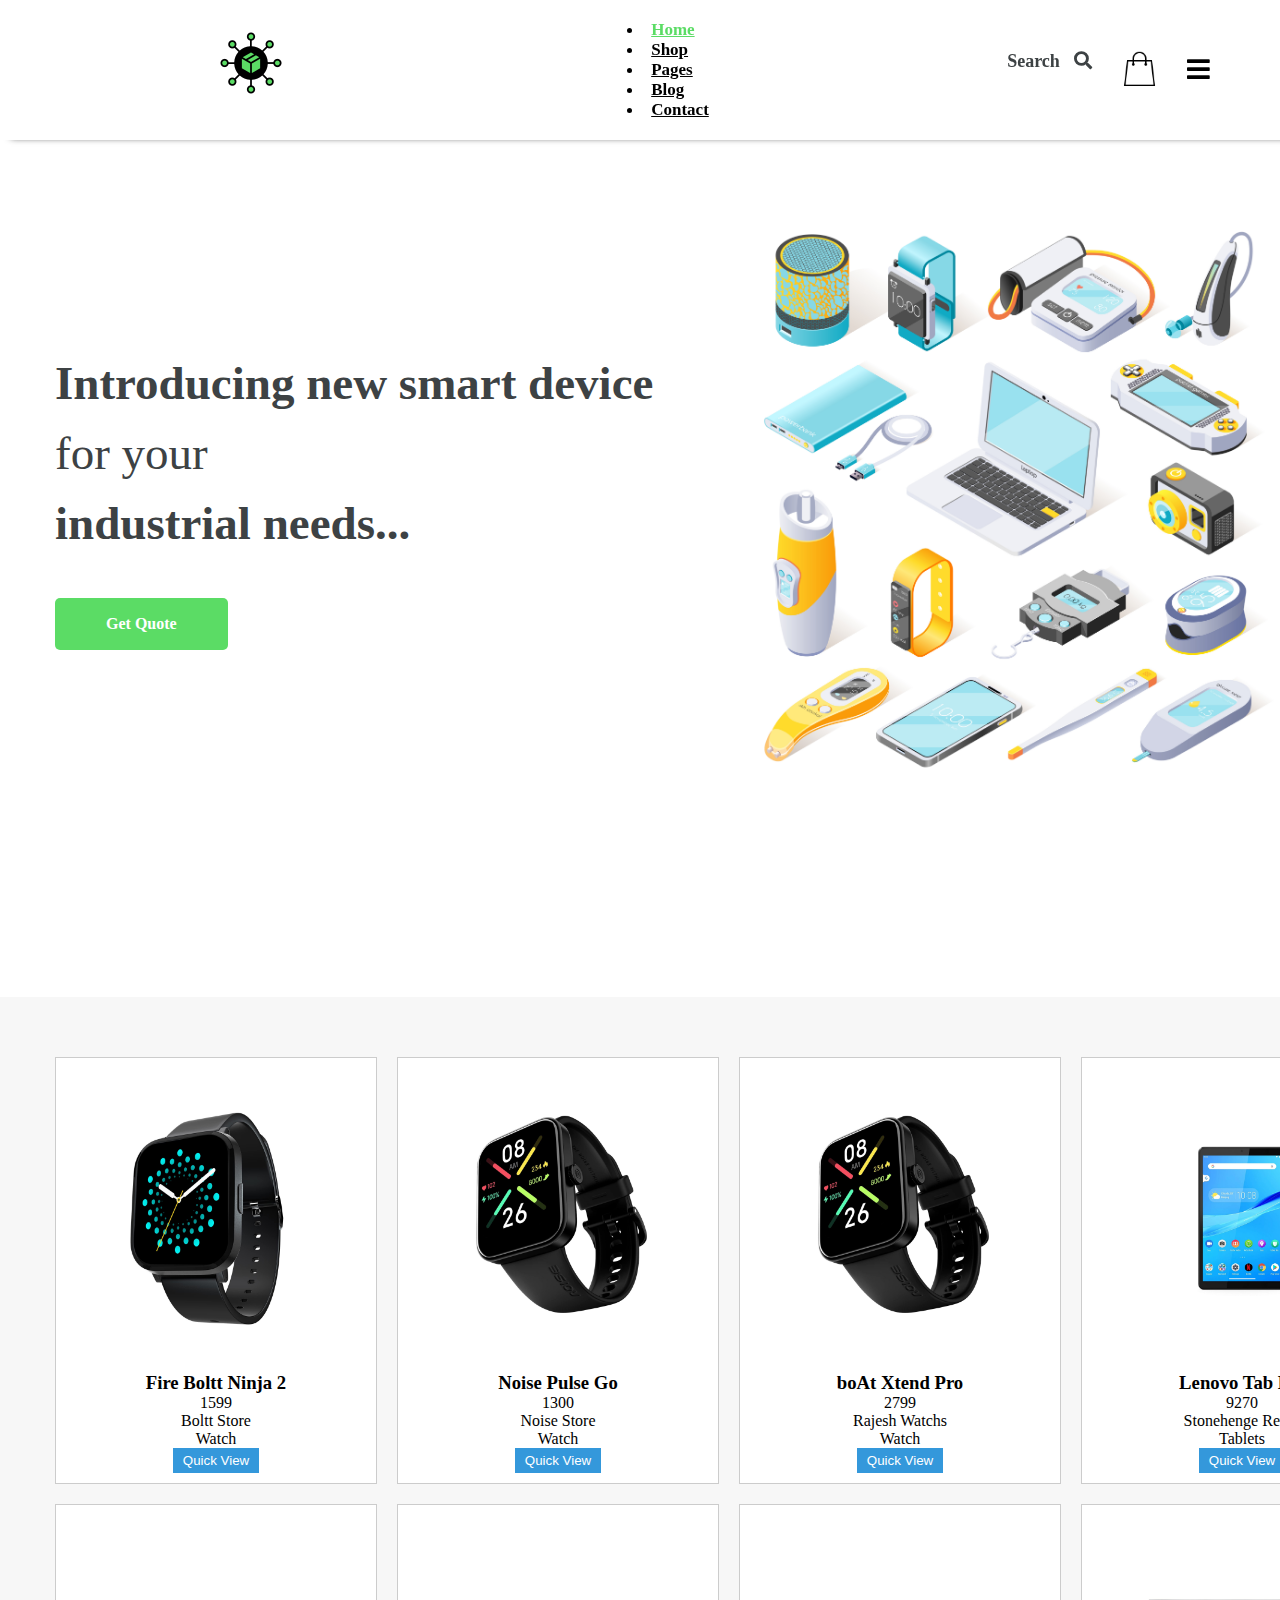
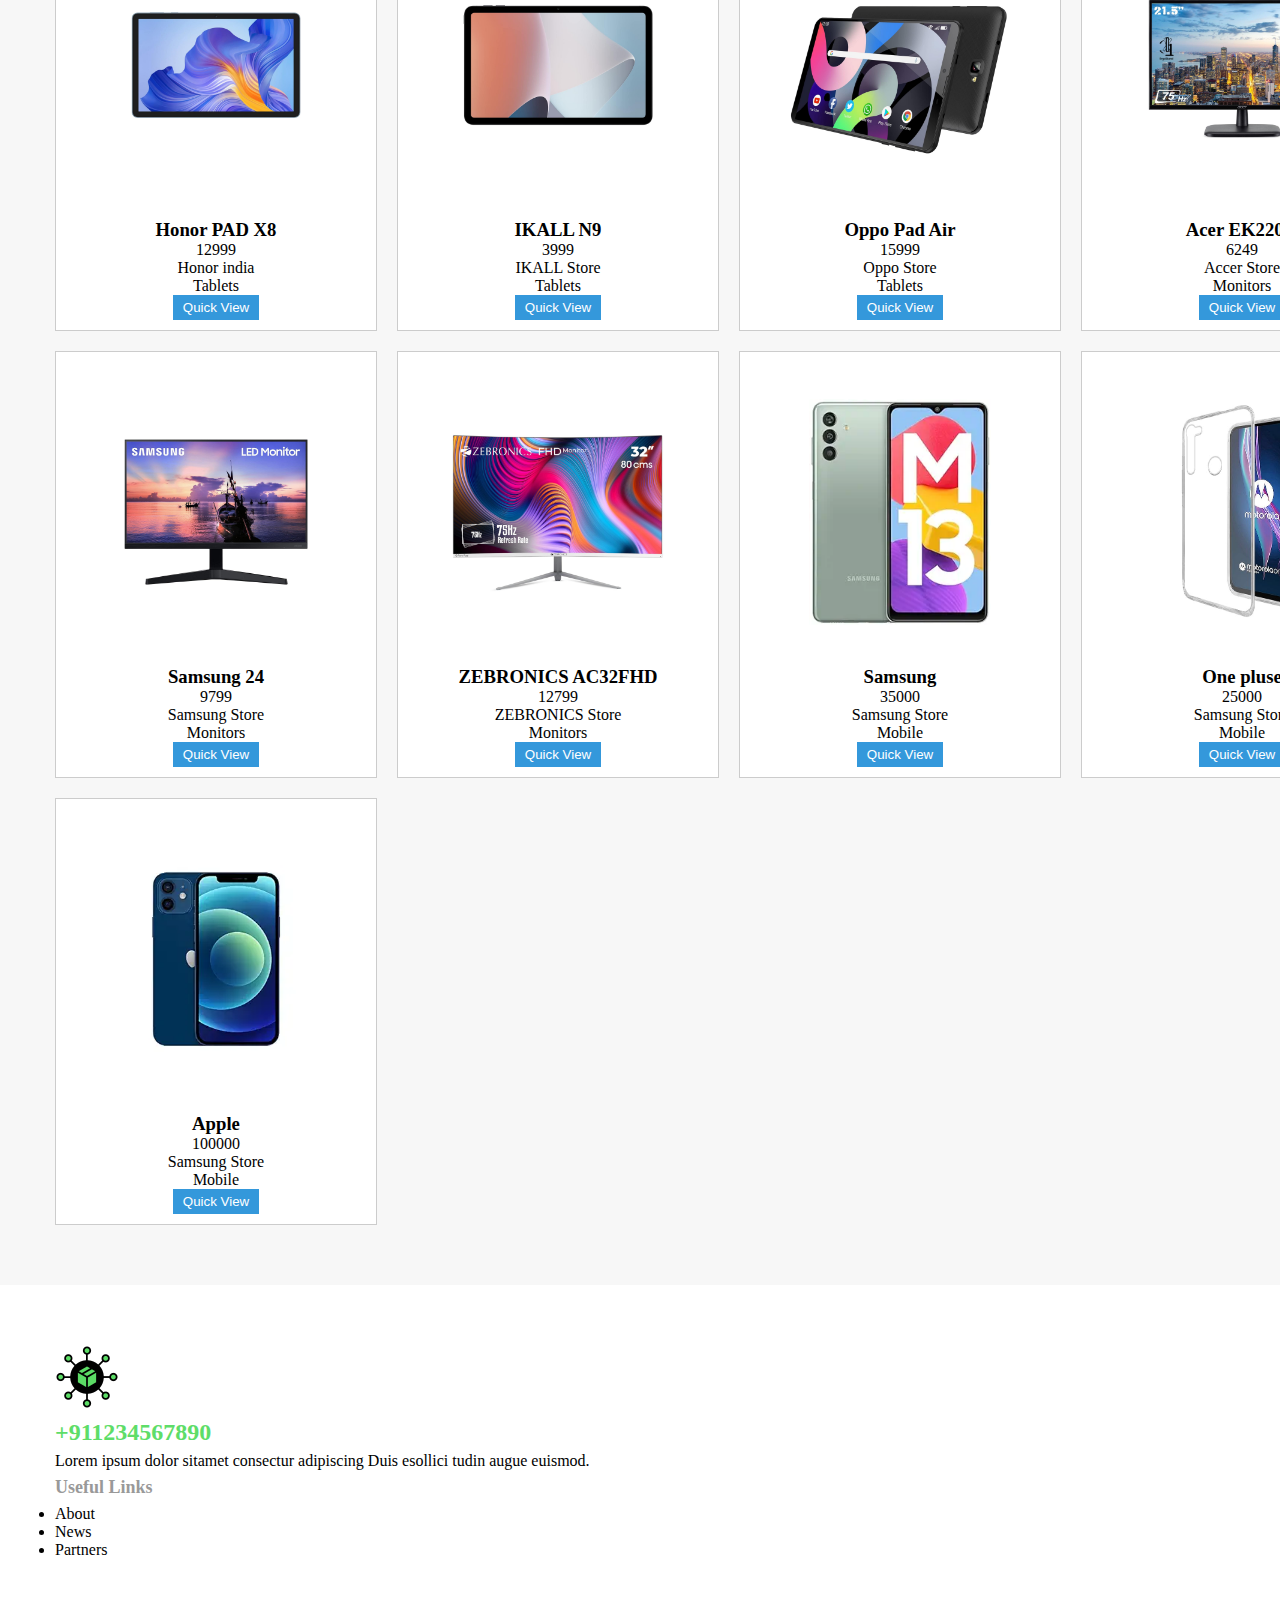
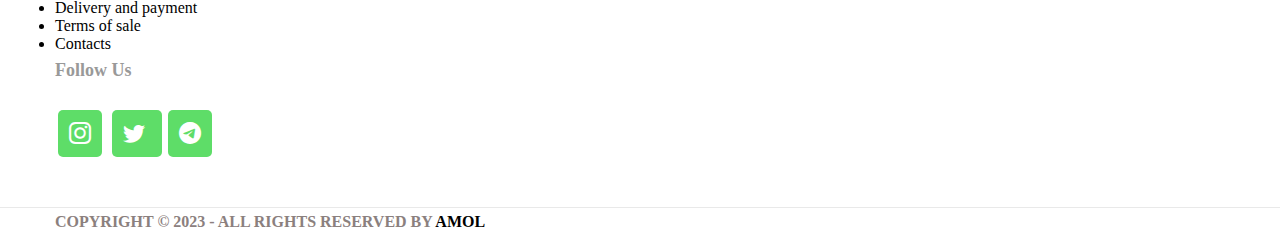
==== commit 63a95926: "Update index.html" ====
--- a/index.html
+++ b/index.html
@@ -55,12 +55,12 @@
          <div class="nav">
             <div class="nav-content">
                <button class="cross-btn"><i class="fa fa-times" aria-hidden="true"></i></button>
-               <ul>
-                  <li><a href="#"> Home </a></li>
-                  <li><a href="#"> about us </a></li>
-                  <li><a href="#"> products </a></li>
-                  <li><a href="#"> what we offers </a></li>
-                  <li><a href="#"> contact us </a></li>
+              <ul>
+                  <li><a href="./index.html"> Home </a></li>
+                  <li><a href="./Shop.html"> Shop </a></li>
+                  <li><a href="#"> Pages </a></li>
+                  <li><a href="#"> Blog </a></li>
+                  <li><a href="#"> Contact</a></li>
                </ul>
                <ul class="terms-links">
                   <li><a href="#">Terms & Conditions</a></li>
--- a/style.css
+++ b/style.css
@@ -611,7 +611,8 @@
 }
 }
 /* -------------------------shop page---------------------------------------------------- */
-#product-list {
+#product-list,
+#productList {
 display: grid;
 grid-template-columns: auto auto auto auto;
 padding: 60px 0px;
@@ -624,24 +625,28 @@
 box-shadow: rgba(99, 99, 99, 0.2) 0px 2px 8px 0px;
 overflow: hidden;
 }
-.product-item:hover img {
+.product-item,
+.productContainer:hover img {
 transform: scale(1);
 }
 .product-item .img {
 flex: 1;
 }
-.product-item img {
+.product-item img,
+.productContainer img {
 width: 100%;
 height: 100%;
 object-fit: contain;
 transition: 0.5s;
 transform: scale(0.75);
 }
-.product-item img {
+.product-item img,
+.productContainer img {
 width: 300px;
 height: 300px;
 }
-.product-item {
+.product-item,
+.productContainer {
 cursor: pointer;
 border: 1px solid #ccc;
 background: #fff;
@@ -762,6 +767,44 @@
 width: 100%;
 max-width: 70px;
 }
+/*--------------- new home css----------------- */
+#Home-page-new .img-box img {
+width: 200px;
+}
+#Home-page-new .single-main-div {
+display: grid;
+grid-template-columns: 50% 50%;
+}
+#Home-page-new .img-box {
+width: 100%;
+}
+#Home-page-new .garrnty img {
+width: 100%;
+}
+/* Add your styles for product list and quick view pop-up here */
+.productContainer {
+padding: 10px;
+}
+.quickViewBtn {
+background-color: #3498db;
+color: #fff;
+padding: 5px 10px;
+border: none;
+cursor: pointer;
+}
+#productModal {
+display: none;
+position: fixed;
+top: 50%;
+left: 50%;
+transform: translate(-50%, -50%);
+padding: 20px;
+background-color: #fff;
+box-shadow: 0 0 10px rgba(0, 0, 0, 0.3);
+z-index: 1;
+width: 700px;
+border-radius: 3px;
+}
 @media (max-width:425px) {
 .product-item img {
 width: 100%;
@@ -770,9 +813,23 @@
 #product-page img {
 width: 100%;
 }
-#product-list {
+#product-list,
+#productlist {
 grid-template-columns: auto auto;
 margin-top: 100px;
+}
+div#productList {
+grid-template-columns: 100%;
+margin-top: 100px !important;
+}
+div#modalContent {
+width: 100%;
+}
+#Home-page-new .single-main-div {
+grid-template-columns: 100%;
+}
+#productModal {
+width: 100%;
 }
 .single-main-div {
 display: grid;
